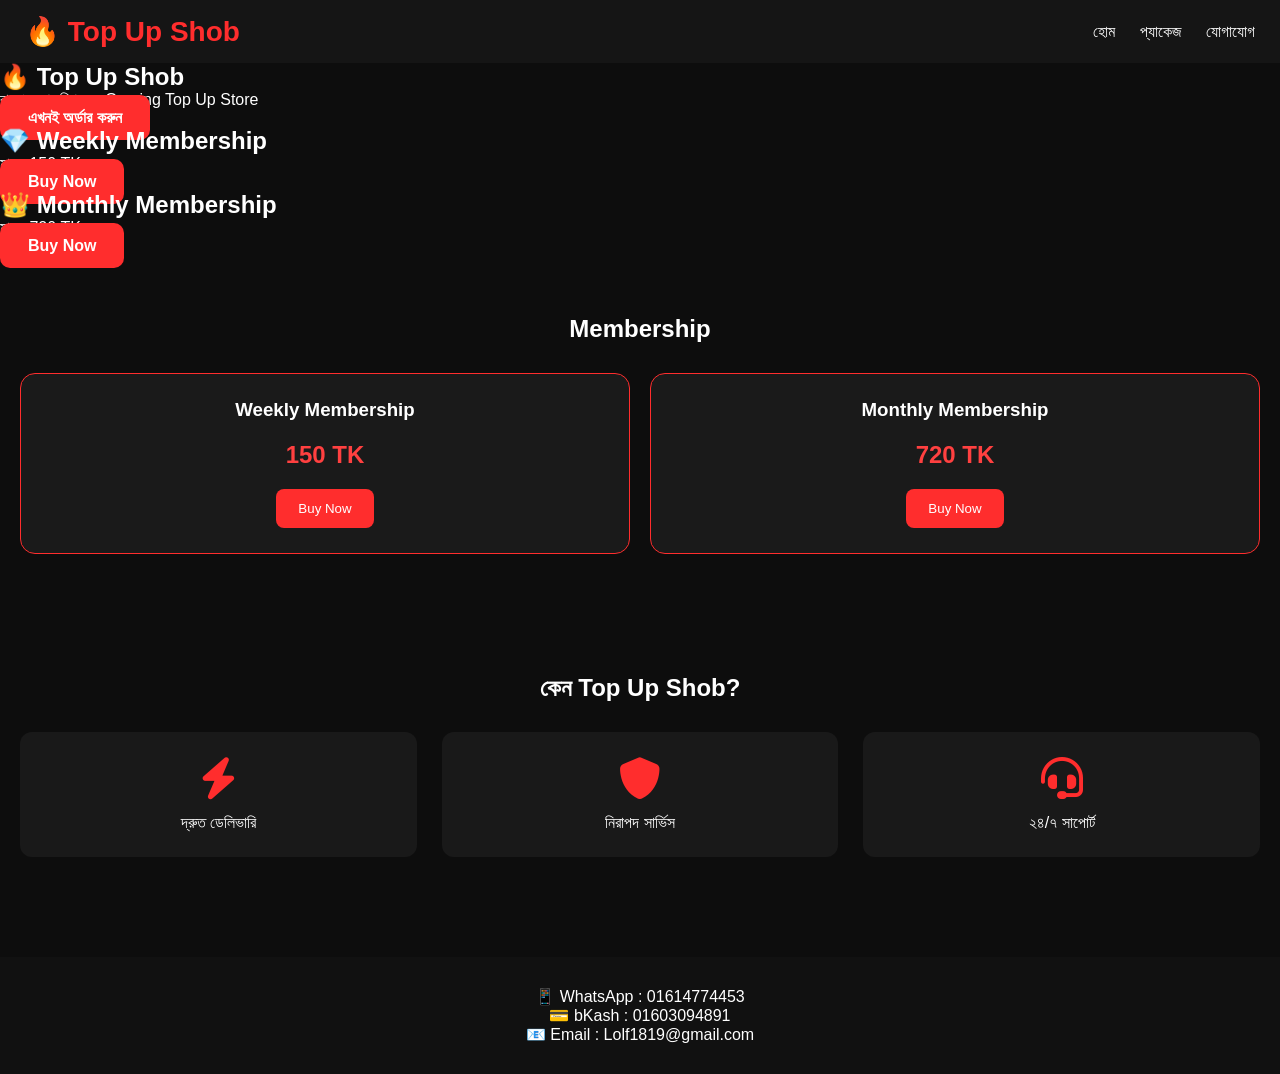
==== index.html @ 1bcee822 "Update index.html" ====
<!DOCTYPE html>
<html lang="bn">
<head>
<meta charset="UTF-8">
<meta name="viewport" content="width=device-width, initial-scale=1.0">
<title>Top Up Shob</title>

<link rel="stylesheet" href="style.css">

<link rel="stylesheet"
href="https://cdnjs.cloudflare.com/ajax/libs/font-awesome/6.5.2/css/all.min.css">

</head>

<body>

<header class="navbar">

<div class="logo">
🔥 Top Up Shob
</div>

<div class="menu">

<a href="#">হোম</a>

<a href="#packages">প্যাকেজ</a>

<a href="#contact">যোগাযোগ</a>

</div>

</header>

<section class="slider">

<div class="slide active">
<h1>🔥 Top Up Shob</h1>
<p>বাংলাদেশের বিশ্বস্ত Gaming Top Up Store</p>
<a href="checkout.html" class="btn">এখনই অর্ডার করুন</a>
</div>

<div class="slide">
<h1>💎 Weekly Membership</h1>
<p>মাত্র 150 TK</p>
<a href="checkout.html" class="btn">Buy Now</a>
</div>

<div class="slide">
<h1>👑 Monthly Membership</h1>
<p>মাত্র 720 TK</p>
<a href="checkout.html" class="btn">Buy Now</a>
</div>

</section>

<section id="packages">

<h2>Membership</h2>

<div class="cards">

<div class="card">

<h3>Weekly Membership</h3>

<h1>150 TK</h1>

<a href="checkout.html">

<button>Buy Now</button>

</a>

</div>

<div class="card">

<h3>Monthly Membership</h3>

<h1>720 TK</h1>

<a href="checkout.html">

<button>Buy Now</button>

</a>

</div>

</div>

</section>

<section class="why">

<h2>কেন Top Up Shob?</h2>

<div class="features">

<div>

<i class="fa-solid fa-bolt"></i>

<p>দ্রুত ডেলিভারি</p>

</div>

<div>

<i class="fa-solid fa-shield"></i>

<p>নিরাপদ সার্ভিস</p>

</div>

<div>

<i class="fa-solid fa-headset"></i>

<p>২৪/৭ সাপোর্ট</p>

</div>

</div>

</section>

<footer id="contact">

<p>📱 WhatsApp : 01614774453</p>

<p>💳 bKash : 01603094891</p>

<p>📧 Email : Lolf1819@gmail.com</p>

</footer>

<script src="script.js"></script>

</body>
  </html>
---- style.css ----
*{
margin:0;
padding:0;
box-sizing:border-box;
font-family:Arial,sans-serif;
scroll-behavior:smooth;
}

body{
background:#0d0d0d;
color:white;
}

.navbar{
display:flex;
justify-content:space-between;
align-items:center;
padding:15px 25px;
background:#151515;
position:sticky;
top:0;
z-index:999;
}

.logo{
font-size:28px;
font-weight:bold;
color:#ff2d2d;
}

.menu a{
color:white;
text-decoration:none;
margin-left:20px;
font-size:16px;
transition:.3s;
}

.menu a:hover{
color:#ff2d2d;
}

.hero{
height:450px;
display:flex;
justify-content:center;
align-items:center;
text-align:center;
padding:20px;
background:linear-gradient(rgba(0,0,0,.6),rgba(0,0,0,.6)),url("https://images.unsplash.com/photo-1511512578047-dfb367046420?w=1600") center/cover;
}

.hero h1{
font-size:40px;
margin-bottom:15px;
}

.hero p{
font-size:18px;
margin-bottom:25px;
}

.btn{
background:#ff2d2d;
padding:14px 28px;
border-radius:10px;
color:white;
text-decoration:none;
font-weight:bold;
}

.btn:hover{
background:#d60000;
}

#packages{
padding:60px 20px;
text-align:center;
}

.cards{
display:grid;
grid-template-columns:repeat(auto-fit,minmax(260px,1fr));
gap:20px;
margin-top:30px;
}

.card{
background:#1a1a1a;
border:1px solid #ff2d2d;
border-radius:15px;
padding:25px;
transition:.3s;
}

.card:hover{
transform:translateY(-8px);
box-shadow:0 0 20px rgba(255,0,0,.4);
}

.card h1{
margin:20px 0;
color:#ff4040;
}

.card button{
background:#ff2d2d;
border:none;
padding:12px 22px;
border-radius:8px;
color:white;
cursor:pointer;
}

.why{
padding:60px 20px;
text-align:center;
}

.features{
display:grid;
grid-template-columns:repeat(auto-fit,minmax(180px,1fr));
gap:25px;
margin-top:30px;
}

.features div{
background:#191919;
padding:25px;
border-radius:12px;
}

.features i{
font-size:42px;
color:#ff2d2d;
margin-bottom:15px;
}

footer{
background:#111;
padding:30px;
text-align:center;
margin-top:40px;
}

@media(max-width:768px){

.navbar{
flex-direction:column;
}

.menu{
margin-top:15px;
}

.hero h1{
font-size:30px;
}

    }
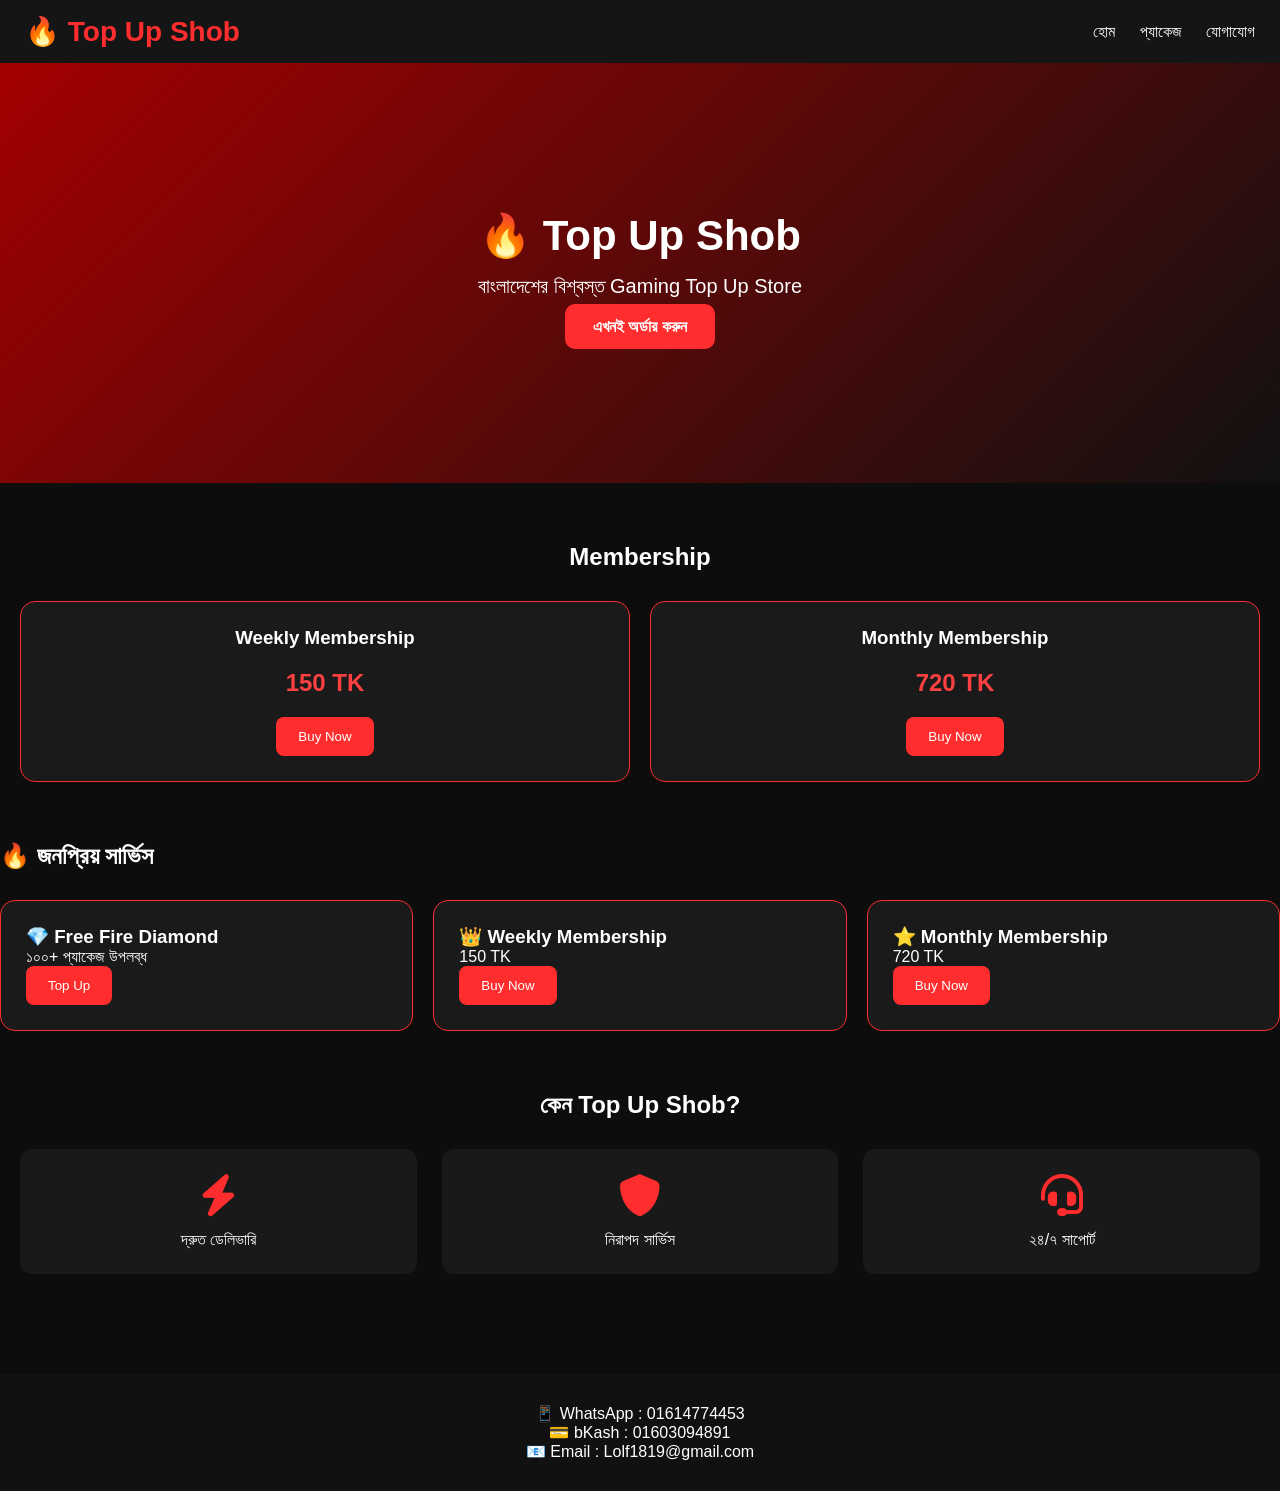
==== commit 51185310: "Update index.html" ====
--- a/index.html
+++ b/index.html
@@ -91,7 +91,33 @@
 </div>
 
 </section>
+<section id="games">
 
+<h2>🔥 জনপ্রিয় সার্ভিস</h2>
+
+<div class="cards">
+
+<div class="card">
+<h3>💎 Free Fire Diamond</h3>
+<p>১০০+ প্যাকেজ উপলব্ধ</p>
+<a href="checkout.html"><button>Top Up</button></a>
+</div>
+
+<div class="card">
+<h3>👑 Weekly Membership</h3>
+<p>150 TK</p>
+<a href="checkout.html"><button>Buy Now</button></a>
+</div>
+
+<div class="card">
+<h3>⭐ Monthly Membership</h3>
+<p>720 TK</p>
+<a href="checkout.html"><button>Buy Now</button></a>
+</div>
+
+</div>
+
+</section>
 <section class="why">
 
 <h2>কেন Top Up Shob?</h2>
--- a/style.css
+++ b/style.css
@@ -158,3 +158,33 @@
 }
 
     }
+.slider{
+height:420px;
+display:flex;
+justify-content:center;
+align-items:center;
+position:relative;
+overflow:hidden;
+background:linear-gradient(135deg,#a30000,#111);
+}
+
+.slide{
+position:absolute;
+text-align:center;
+opacity:0;
+transition:1s;
+}
+
+.slide.active{
+opacity:1;
+}
+
+.slide h1{
+font-size:42px;
+margin-bottom:15px;
+}
+
+.slide p{
+font-size:20px;
+margin-bottom:20px;
+    }
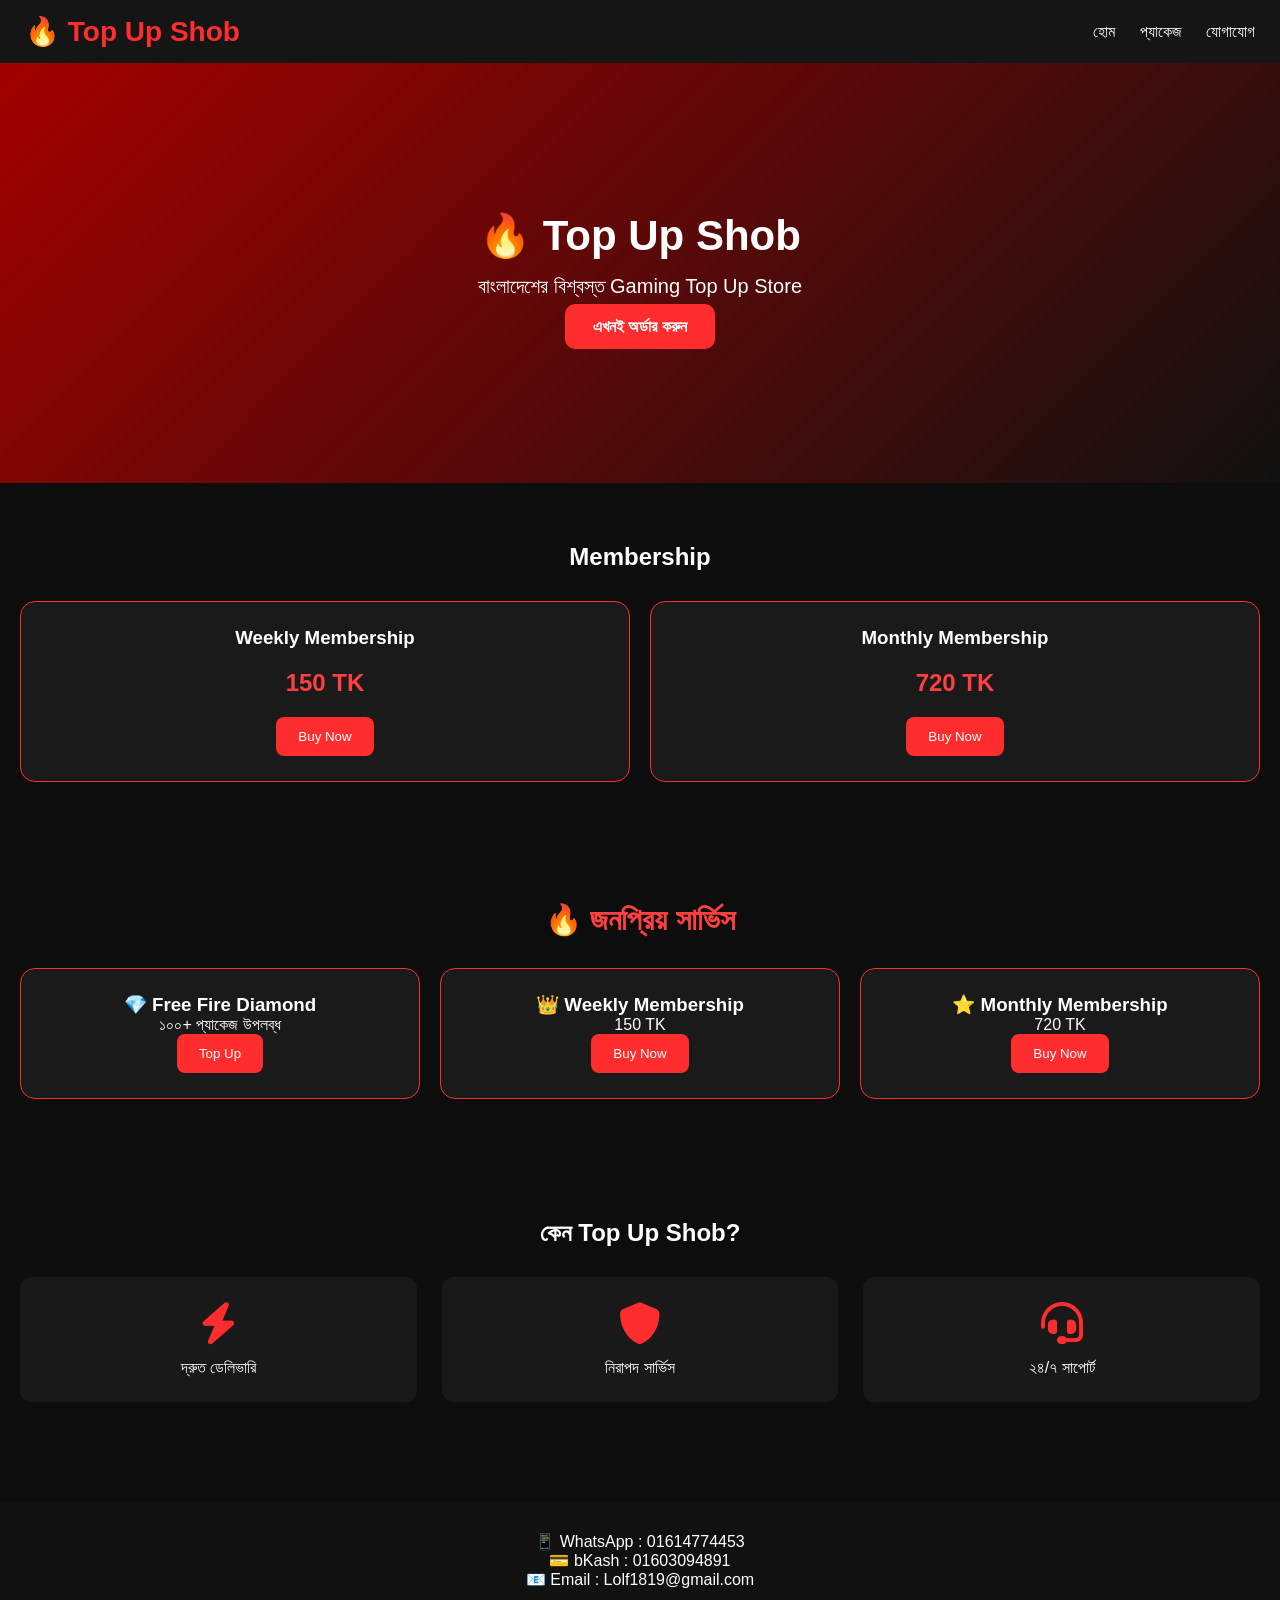
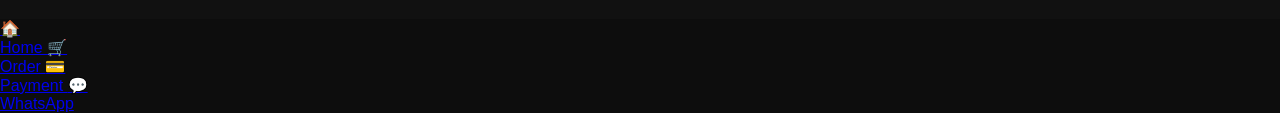
==== commit 492a4b51: "Update index.html" ====
--- a/index.html
+++ b/index.html
@@ -161,7 +161,29 @@
 <p>📧 Email : Lolf1819@gmail.com</p>
 
 </footer>
+<nav class="bottom-nav">
 
+<a href="index.html">
+🏠
+<br>Home
+</a>
+
+<a href="checkout.html">
+🛒
+<br>Order
+</a>
+
+<a href="payment.html">
+💳
+<br>Payment
+</a>
+
+<a href="https://wa.me/8801614774453">
+💬
+<br>WhatsApp
+</a>
+
+</nav>
 <script src="script.js"></script>
 
 </body>
--- a/style.css
+++ b/style.css
@@ -188,3 +188,13 @@
 font-size:20px;
 margin-bottom:20px;
     }
+#games{
+padding:60px 20px;
+text-align:center;
+}
+
+#games h2{
+margin-bottom:30px;
+font-size:30px;
+color:#ff4040;
+}
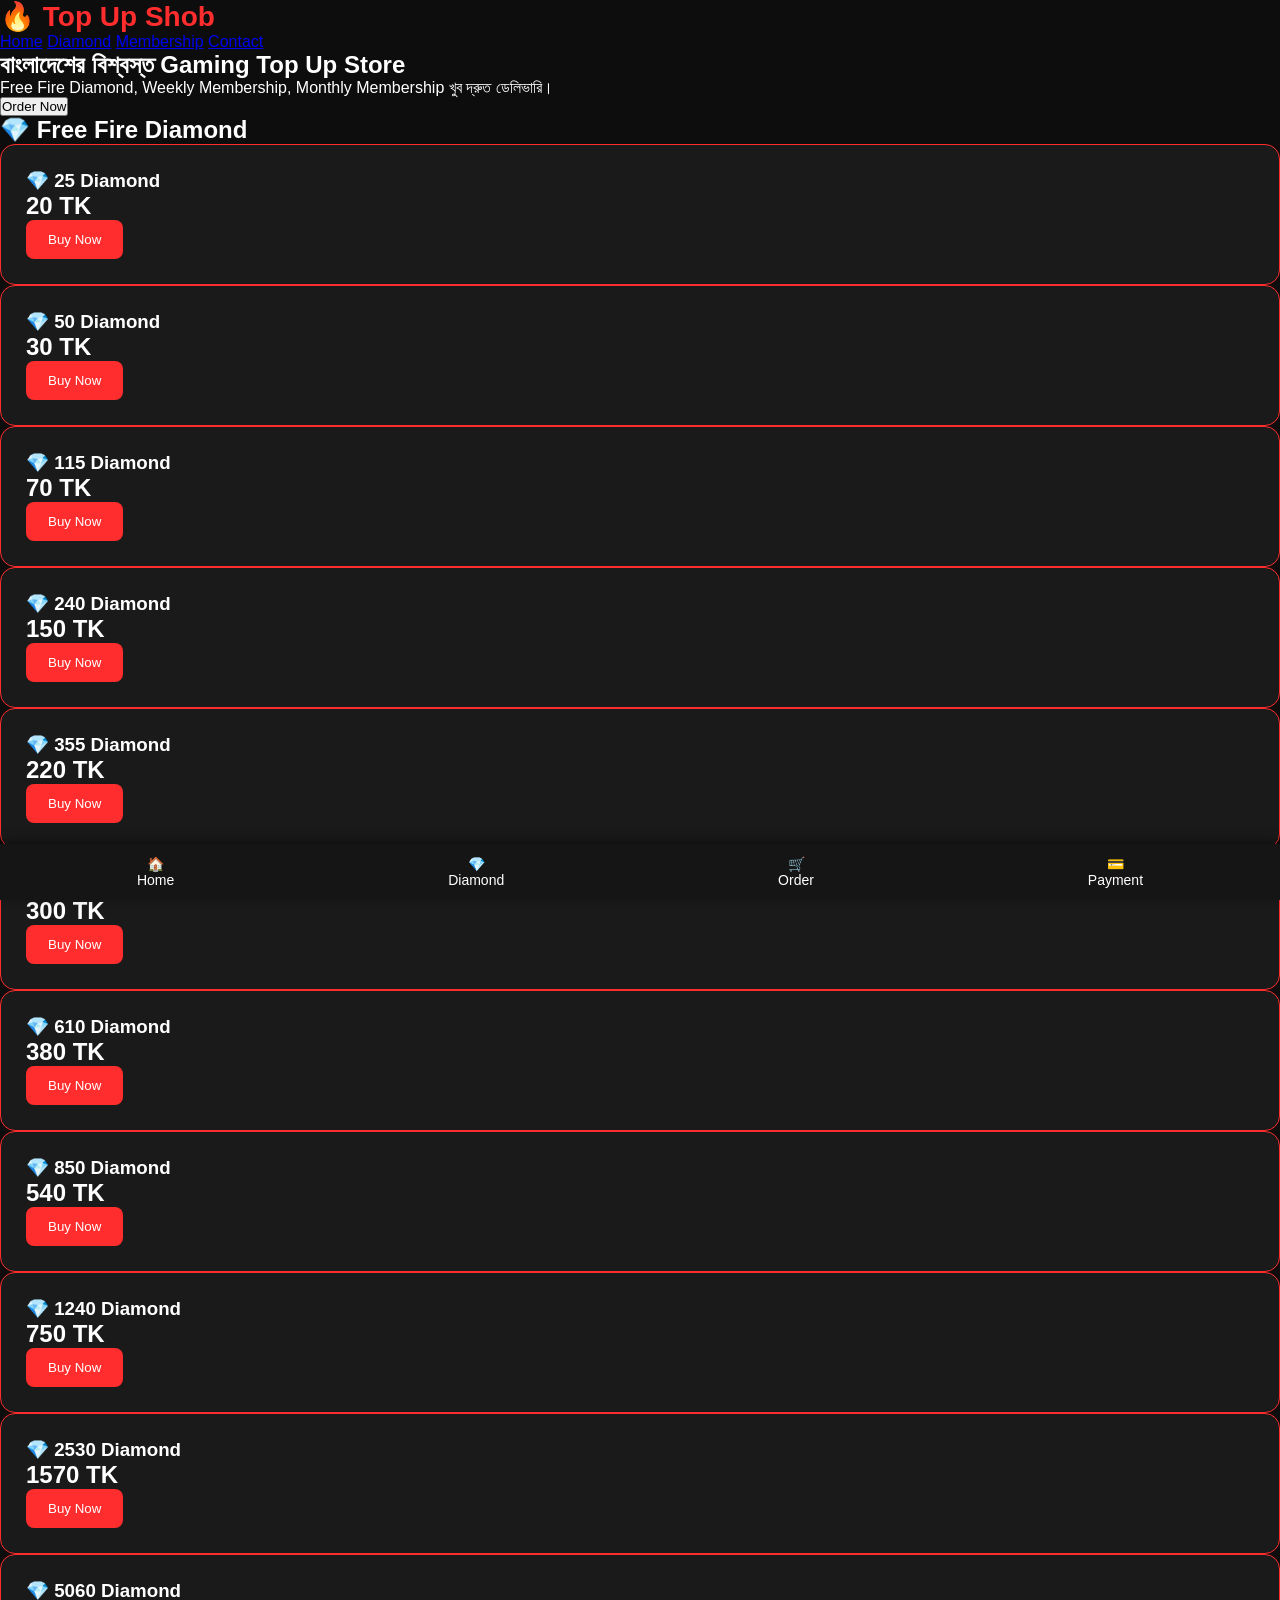
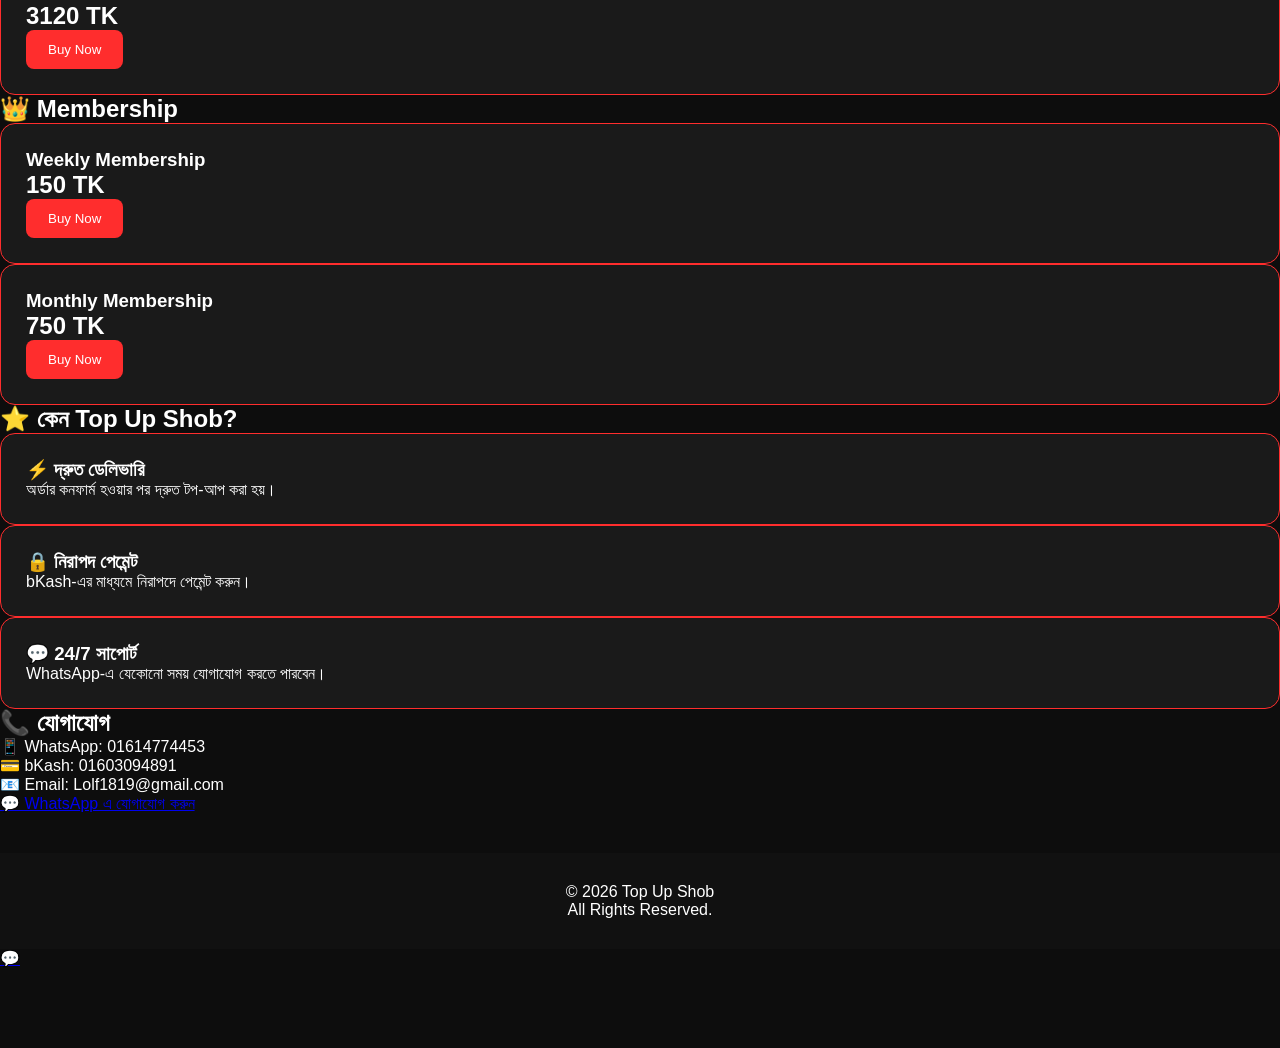
==== commit 9fa79f50: "Update index.html" ====
--- a/index.html
+++ b/index.html
@@ -3,6 +3,7 @@
 <head>
 <meta charset="UTF-8">
 <meta name="viewport" content="width=device-width, initial-scale=1.0">
+
 <title>Top Up Shob</title>
 
 <link rel="stylesheet" href="style.css">
@@ -14,153 +15,213 @@
 
 <body>
 
-<header class="navbar">
+<header>
 
 <div class="logo">
+
 🔥 Top Up Shob
-</div>
-
-<div class="menu">
-
-<a href="#">হোম</a>
-
-<a href="#packages">প্যাকেজ</a>
-
-<a href="#contact">যোগাযোগ</a>
-
-</div>
+
+</div>
+
+<nav>
+
+<a href="#">Home</a>
+
+<a href="#diamond">Diamond</a>
+
+<a href="#membership">Membership</a>
+
+<a href="#contact">Contact</a>
+
+</nav>
 
 </header>
 
-<section class="slider">
-
-<div class="slide active">
-<h1>🔥 Top Up Shob</h1>
-<p>বাংলাদেশের বিশ্বস্ত Gaming Top Up Store</p>
-<a href="checkout.html" class="btn">এখনই অর্ডার করুন</a>
-</div>
-
-<div class="slide">
-<h1>💎 Weekly Membership</h1>
-<p>মাত্র 150 TK</p>
-<a href="checkout.html" class="btn">Buy Now</a>
-</div>
-
-<div class="slide">
-<h1>👑 Monthly Membership</h1>
-<p>মাত্র 720 TK</p>
-<a href="checkout.html" class="btn">Buy Now</a>
-</div>
-
-</section>
-
-<section id="packages">
-
-<h2>Membership</h2>
-
-<div class="cards">
-
-<div class="card">
-
+<section class="banner">
+
+<div class="banner-text">
+
+<h1>বাংলাদেশের বিশ্বস্ত Gaming Top Up Store</h1>
+
+<p>
+
+Free Fire Diamond, Weekly Membership,
+
+Monthly Membership খুব দ্রুত ডেলিভারি।
+
+</p>
+
+<a href="checkout.html">
+
+<button>
+
+Order Now
+
+</button>
+
+</a>
+
+</div>
+
+</section>
+
+<section id="diamond">
+
+<h2>
+
+💎 Free Fire Diamond
+
+</h2>
+
+<div class="products">
+  <div class="card">
+<h3>💎 25 Diamond</h3>
+<h2>20 TK</h2>
+<a href="checkout.html"><button>Buy Now</button></a>
+</div>
+
+<div class="card">
+<h3>💎 50 Diamond</h3>
+<h2>30 TK</h2>
+<a href="checkout.html"><button>Buy Now</button></a>
+</div>
+
+<div class="card">
+<h3>💎 115 Diamond</h3>
+<h2>70 TK</h2>
+<a href="checkout.html"><button>Buy Now</button></a>
+</div>
+
+<div class="card">
+<h3>💎 240 Diamond</h3>
+<h2>150 TK</h2>
+<a href="checkout.html"><button>Buy Now</button></a>
+</div>
+
+<div class="card">
+<h3>💎 355 Diamond</h3>
+<h2>220 TK</h2>
+<a href="checkout.html"><button>Buy Now</button></a>
+</div>
+
+<div class="card">
+<h3>💎 480 Diamond</h3>
+<h2>300 TK</h2>
+<a href="checkout.html"><button>Buy Now</button></a>
+</div>
+
+<div class="card">
+<h3>💎 610 Diamond</h3>
+<h2>380 TK</h2>
+<a href="checkout.html"><button>Buy Now</button></a>
+</div>
+
+<div class="card">
+<h3>💎 850 Diamond</h3>
+<h2>540 TK</h2>
+<a href="checkout.html"><button>Buy Now</button></a>
+</div>
+
+<div class="card">
+<h3>💎 1240 Diamond</h3>
+<h2>750 TK</h2>
+<a href="checkout.html"><button>Buy Now</button></a>
+</div>
+
+<div class="card">
+<h3>💎 2530 Diamond</h3>
+<h2>1570 TK</h2>
+<a href="checkout.html"><button>Buy Now</button></a>
+</div>
+
+<div class="card">
+<h3>💎 5060 Diamond</h3>
+<h2>3120 TK</h2>
+<a href="checkout.html"><button>Buy Now</button></a>
+</div>
+
+</div>
+
+</section>
+
+<section id="membership">
+
+<h2>👑 Membership</h2>
+
+<div class="products">
+
+<div class="card">
 <h3>Weekly Membership</h3>
-
-<h1>150 TK</h1>
-
-<a href="checkout.html">
-
-<button>Buy Now</button>
-
-</a>
-
-</div>
-
-<div class="card">
-
+<h2>150 TK</h2>
+<a href="checkout.html"><button>Buy Now</button></a>
+</div>
+
+<div class="card">
 <h3>Monthly Membership</h3>
-
-<h1>720 TK</h1>
-
-<a href="checkout.html">
-
-<button>Buy Now</button>
-
-</a>
-
-</div>
-
-</div>
-
-</section>
-<section id="games">
-
-<h2>🔥 জনপ্রিয় সার্ভিস</h2>
-
-<div class="cards">
-
-<div class="card">
-<h3>💎 Free Fire Diamond</h3>
-<p>১০০+ প্যাকেজ উপলব্ধ</p>
-<a href="checkout.html"><button>Top Up</button></a>
-</div>
-
-<div class="card">
-<h3>👑 Weekly Membership</h3>
-<p>150 TK</p>
-<a href="checkout.html"><button>Buy Now</button></a>
-</div>
-
-<div class="card">
-<h3>⭐ Monthly Membership</h3>
-<p>720 TK</p>
-<a href="checkout.html"><button>Buy Now</button></a>
-</div>
-
-</div>
-
-</section>
-<section class="why">
-
-<h2>কেন Top Up Shob?</h2>
-
-<div class="features">
-
-<div>
-
-<i class="fa-solid fa-bolt"></i>
-
-<p>দ্রুত ডেলিভারি</p>
-
-</div>
-
-<div>
-
-<i class="fa-solid fa-shield"></i>
-
-<p>নিরাপদ সার্ভিস</p>
-
-</div>
-
-<div>
-
-<i class="fa-solid fa-headset"></i>
-
-<p>২৪/৭ সাপোর্ট</p>
-
-</div>
-
-</div>
-
-</section>
-
-<footer id="contact">
-
-<p>📱 WhatsApp : 01614774453</p>
-
-<p>💳 bKash : 01603094891</p>
-
-<p>📧 Email : Lolf1819@gmail.com</p>
+<h2>750 TK</h2>
+<a href="checkout.html"><button>Buy Now</button></a>
+</div>
+
+</div>
+
+  </section>
+  <section id="why">
+
+<h2>⭐ কেন Top Up Shob?</h2>
+
+<div class="products">
+
+<div class="card">
+<h3>⚡ দ্রুত ডেলিভারি</h3>
+<p>অর্ডার কনফার্ম হওয়ার পর দ্রুত টপ-আপ করা হয়।</p>
+</div>
+
+<div class="card">
+<h3>🔒 নিরাপদ পেমেন্ট</h3>
+<p>bKash-এর মাধ্যমে নিরাপদে পেমেন্ট করুন।</p>
+</div>
+
+<div class="card">
+<h3>💬 24/7 সাপোর্ট</h3>
+<p>WhatsApp-এ যেকোনো সময় যোগাযোগ করতে পারবেন।</p>
+</div>
+
+</div>
+
+</section>
+
+<section id="contact">
+
+<h2>📞 যোগাযোগ</h2>
+
+<div class="contact-box">
+
+<p>📱 WhatsApp: 01614774453</p>
+
+<p>💳 bKash: 01603094891</p>
+
+<p>📧 Email: Lolf1819@gmail.com</p>
+
+<a class="whatsapp-btn"
+href="https://wa.me/8801614774453"
+target="_blank">
+
+💬 WhatsApp এ যোগাযোগ করুন
+
+</a>
+
+</div>
+
+</section>
+
+<footer>
+
+<p>© 2026 Top Up Shob</p>
+
+<p>All Rights Reserved.</p>
 
 </footer>
+
 <nav class="bottom-nav">
 
 <a href="index.html">
@@ -168,6 +229,11 @@
 <br>Home
 </a>
 
+<a href="#diamond">
+💎
+<br>Diamond
+</a>
+
 <a href="checkout.html">
 🛒
 <br>Order
@@ -178,12 +244,16 @@
 <br>Payment
 </a>
 
-<a href="https://wa.me/8801614774453">
+  </nav>
+  <!-- Floating WhatsApp Button -->
+<a href="https://wa.me/8801614774453"
+class="floating-whatsapp"
+target="_blank">
+
 💬
-<br>WhatsApp
-</a>
-
-</nav>
+
+</a>
+
 <script src="script.js"></script>
 
 </body>
--- a/style.css
+++ b/style.css
@@ -198,3 +198,30 @@
 font-size:30px;
 color:#ff4040;
 }
+.bottom-nav{
+position:fixed;
+bottom:0;
+left:0;
+width:100%;
+background:#151515;
+display:flex;
+justify-content:space-around;
+padding:12px 0;
+box-shadow:0 -3px 10px rgba(0,0,0,.4);
+z-index:9999;
+}
+
+.bottom-nav a{
+color:white;
+text-decoration:none;
+text-align:center;
+font-size:14px;
+}
+
+.bottom-nav a:hover{
+color:#ff2d2d;
+}
+
+body{
+padding-bottom:80px;
+    }
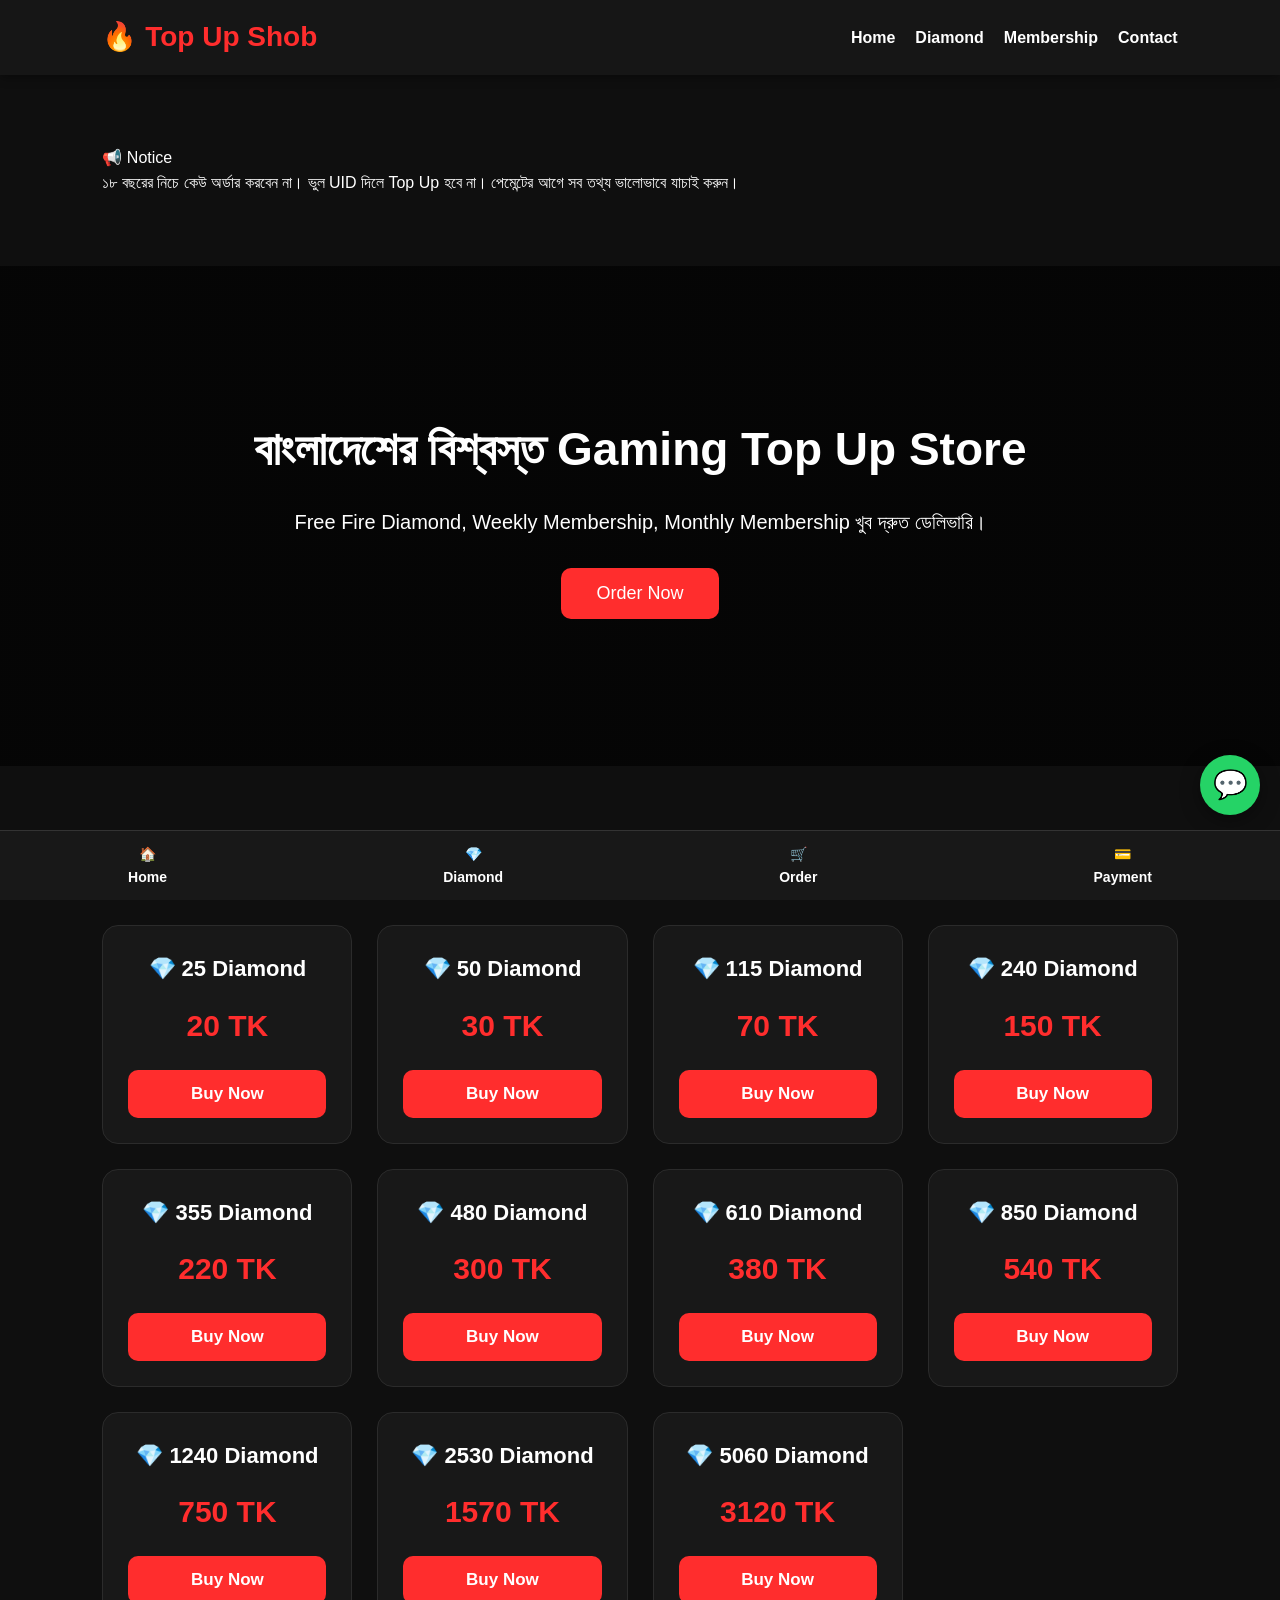
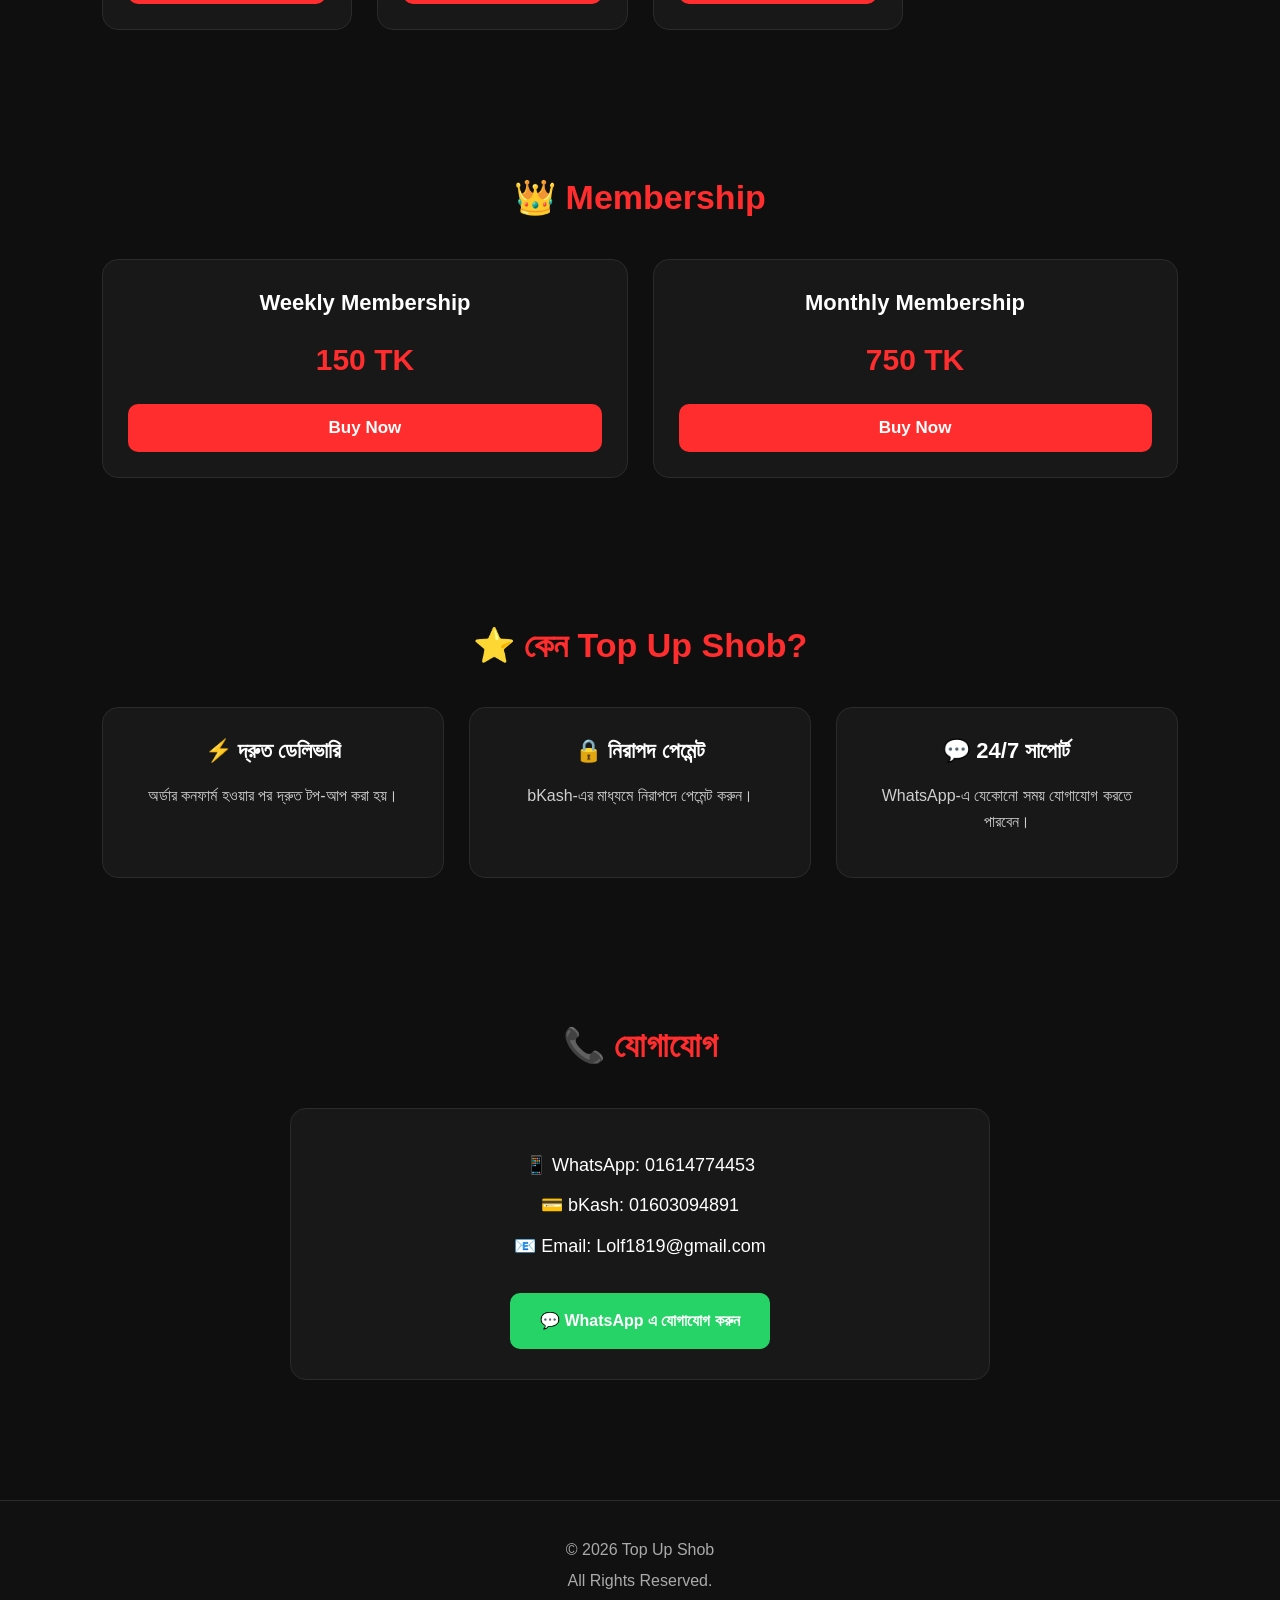
==== commit e7e2fd6e: "Update index.html" ====
--- a/index.html
+++ b/index.html
@@ -36,7 +36,21 @@
 </nav>
 
 </header>
-
+<section class="notice">
+
+<div class="notice-title">
+📢 Notice
+</div>
+
+<div class="notice-text">
+
+১৮ বছরের নিচে কেউ অর্ডার করবেন না।
+ভুল UID দিলে Top Up হবে না।
+পেমেন্টের আগে সব তথ্য ভালোভাবে যাচাই করুন।
+
+</div>
+
+</section>
 <section class="banner">
 
 <div class="banner-text">
--- a/style.css
+++ b/style.css
@@ -1,227 +1,386 @@
+/* ===========================
+   Top Up Shob V3 - Part 1
+=========================== */
+
 *{
-margin:0;
-padding:0;
-box-sizing:border-box;
-font-family:Arial,sans-serif;
-scroll-behavior:smooth;
+    margin:0;
+    padding:0;
+    box-sizing:border-box;
+    font-family:Arial,sans-serif;
+}
+
+html{
+    scroll-behavior:smooth;
 }
 
 body{
-background:#0d0d0d;
-color:white;
-}
-
-.navbar{
-display:flex;
-justify-content:space-between;
-align-items:center;
-padding:15px 25px;
-background:#151515;
-position:sticky;
-top:0;
-z-index:999;
+    background:#0f0f0f;
+    color:#fff;
+    line-height:1.6;
+}
+
+/* Header */
+
+header{
+    width:100%;
+    background:#161616;
+    display:flex;
+    justify-content:space-between;
+    align-items:center;
+    padding:15px 8%;
+    position:sticky;
+    top:0;
+    z-index:1000;
+    box-shadow:0 2px 10px rgba(0,0,0,.4);
 }
 
 .logo{
-font-size:28px;
-font-weight:bold;
-color:#ff2d2d;
-}
-
-.menu a{
-color:white;
-text-decoration:none;
-margin-left:20px;
-font-size:16px;
-transition:.3s;
-}
-
-.menu a:hover{
-color:#ff2d2d;
-}
-
-.hero{
-height:450px;
-display:flex;
-justify-content:center;
-align-items:center;
-text-align:center;
-padding:20px;
-background:linear-gradient(rgba(0,0,0,.6),rgba(0,0,0,.6)),url("https://images.unsplash.com/photo-1511512578047-dfb367046420?w=1600") center/cover;
-}
-
-.hero h1{
-font-size:40px;
-margin-bottom:15px;
-}
-
-.hero p{
-font-size:18px;
-margin-bottom:25px;
-}
-
-.btn{
-background:#ff2d2d;
-padding:14px 28px;
-border-radius:10px;
-color:white;
-text-decoration:none;
-font-weight:bold;
-}
-
-.btn:hover{
-background:#d60000;
-}
-
-#packages{
-padding:60px 20px;
-text-align:center;
-}
-
-.cards{
-display:grid;
-grid-template-columns:repeat(auto-fit,minmax(260px,1fr));
-gap:20px;
-margin-top:30px;
-}
+    font-size:28px;
+    font-weight:bold;
+    color:#ff2d2d;
+}
+
+nav{
+    display:flex;
+    gap:20px;
+}
+
+nav a{
+    color:#fff;
+    text-decoration:none;
+    font-weight:bold;
+    transition:.3s;
+}
+
+nav a:hover{
+    color:#ff2d2d;
+}
+
+/* Banner */
+
+.banner{
+    height:500px;
+    background:linear-gradient(rgba(0,0,0,.65),rgba(0,0,0,.65)),
+    url("https://images.unsplash.com/photo-1511512578047-dfb367046420?w=1600") center/cover;
+    display:flex;
+    justify-content:center;
+    align-items:center;
+    text-align:center;
+    padding:20px;
+}
+
+.banner-text h1{
+    font-size:46px;
+    margin-bottom:20px;
+}
+
+.banner-text p{
+    font-size:20px;
+    margin-bottom:30px;
+}
+
+.banner button{
+    background:#ff2d2d;
+    color:#fff;
+    border:none;
+    padding:15px 35px;
+    border-radius:10px;
+    font-size:18px;
+    cursor:pointer;
+    transition:.3s;
+}
+
+.banner button:hover{
+    background:#d60000;
+}
+/* ===========================
+   Top Up Shob V3 - Part 2
+=========================== */
+
+/* Section */
+
+section{
+    padding:70px 8%;
+}
+
+section h2{
+    text-align:center;
+    font-size:34px;
+    margin-bottom:35px;
+    color:#ff2d2d;
+}
+
+/* Product Grid */
+
+.products{
+    display:grid;
+    grid-template-columns:repeat(auto-fit,minmax(240px,1fr));
+    gap:25px;
+}
+
+/* Card */
 
 .card{
-background:#1a1a1a;
-border:1px solid #ff2d2d;
-border-radius:15px;
-padding:25px;
-transition:.3s;
+    background:#181818;
+    border:1px solid #2b2b2b;
+    border-radius:16px;
+    padding:25px;
+    text-align:center;
+    transition:0.35s;
 }
 
 .card:hover{
-transform:translateY(-8px);
-box-shadow:0 0 20px rgba(255,0,0,.4);
-}
-
-.card h1{
-margin:20px 0;
-color:#ff4040;
-}
+    transform:translateY(-8px);
+    border-color:#ff2d2d;
+    box-shadow:0 0 25px rgba(255,45,45,.35);
+}
+
+.card h3{
+    font-size:22px;
+    margin-bottom:15px;
+}
+
+.card h2{
+    color:#ff2d2d;
+    margin-bottom:20px;
+    font-size:30px;
+}
+
+.card p{
+    color:#cfcfcf;
+    margin-bottom:18px;
+}
+
+/* Button */
 
 .card button{
-background:#ff2d2d;
-border:none;
-padding:12px 22px;
-border-radius:8px;
-color:white;
-cursor:pointer;
-}
-
-.why{
-padding:60px 20px;
-text-align:center;
-}
-
-.features{
-display:grid;
-grid-template-columns:repeat(auto-fit,minmax(180px,1fr));
-gap:25px;
-margin-top:30px;
-}
-
-.features div{
-background:#191919;
-padding:25px;
-border-radius:12px;
-}
-
-.features i{
-font-size:42px;
-color:#ff2d2d;
-margin-bottom:15px;
-}
+    width:100%;
+    background:#ff2d2d;
+    color:#fff;
+    border:none;
+    border-radius:10px;
+    padding:14px;
+    font-size:17px;
+    font-weight:bold;
+    cursor:pointer;
+    transition:.3s;
+}
+
+.card button:hover{
+    background:#d60000;
+}
+/* ===========================
+   Top Up Shob V3 - Part 3
+=========================== */
+
+/* Contact */
+
+.contact-box{
+    max-width:700px;
+    margin:auto;
+    background:#181818;
+    padding:30px;
+    border-radius:16px;
+    text-align:center;
+    border:1px solid #2b2b2b;
+}
+
+.contact-box p{
+    font-size:18px;
+    margin:12px 0;
+}
+
+.whatsapp-btn{
+    display:inline-block;
+    margin-top:20px;
+    padding:15px 30px;
+    background:#25D366;
+    color:#fff;
+    text-decoration:none;
+    border-radius:10px;
+    font-weight:bold;
+    transition:.3s;
+}
+
+.whatsapp-btn:hover{
+    background:#1faa55;
+}
+
+/* Footer */
 
 footer{
-background:#111;
-padding:30px;
-text-align:center;
-margin-top:40px;
-}
-
-@media(max-width:768px){
-
-.navbar{
-flex-direction:column;
-}
-
-.menu{
-margin-top:15px;
-}
-
-.hero h1{
-font-size:30px;
-}
-
-    }
-.slider{
-height:420px;
-display:flex;
-justify-content:center;
-align-items:center;
-position:relative;
-overflow:hidden;
-background:linear-gradient(135deg,#a30000,#111);
-}
-
-.slide{
-position:absolute;
-text-align:center;
-opacity:0;
-transition:1s;
-}
-
-.slide.active{
-opacity:1;
-}
-
-.slide h1{
-font-size:42px;
-margin-bottom:15px;
-}
-
-.slide p{
-font-size:20px;
-margin-bottom:20px;
-    }
-#games{
-padding:60px 20px;
-text-align:center;
-}
-
-#games h2{
-margin-bottom:30px;
-font-size:30px;
-color:#ff4040;
-}
+    background:#111;
+    text-align:center;
+    padding:30px 20px;
+    margin-top:50px;
+    border-top:1px solid #2b2b2b;
+}
+
+footer p{
+    color:#aaa;
+    margin:6px 0;
+}
+
+/* Bottom Navigation */
+
 .bottom-nav{
-position:fixed;
-bottom:0;
-left:0;
-width:100%;
-background:#151515;
-display:flex;
-justify-content:space-around;
-padding:12px 0;
-box-shadow:0 -3px 10px rgba(0,0,0,.4);
-z-index:9999;
+    position:fixed;
+    bottom:0;
+    left:0;
+    width:100%;
+    background:#181818;
+    display:flex;
+    justify-content:space-around;
+    align-items:center;
+    padding:12px 0;
+    border-top:1px solid #333;
+    z-index:999;
 }
 
 .bottom-nav a{
-color:white;
-text-decoration:none;
-text-align:center;
-font-size:14px;
+    color:#fff;
+    text-decoration:none;
+    font-size:14px;
+    text-align:center;
+    transition:.3s;
 }
 
 .bottom-nav a:hover{
-color:#ff2d2d;
+    color:#ff2d2d;
+}
+
+/* Floating WhatsApp */
+
+.floating-whatsapp{
+    position:fixed;
+    right:20px;
+    bottom:85px;
+    width:60px;
+    height:60px;
+    background:#25D366;
+    color:#fff;
+    border-radius:50%;
+    display:flex;
+    justify-content:center;
+    align-items:center;
+    text-decoration:none;
+    font-size:28px;
+    box-shadow:0 5px 20px rgba(0,0,0,.4);
+    transition:.3s;
+}
+
+.floating-whatsapp:hover{
+    transform:scale(1.1);
+}
+/* ===========================
+   Top Up Shob V3 - Part 4
+=========================== */
+
+/* Animation */
+
+.card,
+.banner button,
+.whatsapp-btn{
+    transition:all .3s ease;
+}
+
+.card:hover{
+    transform:translateY(-10px);
+}
+
+/* Scrollbar */
+
+::-webkit-scrollbar{
+    width:10px;
+}
+
+::-webkit-scrollbar-track{
+    background:#111;
+}
+
+::-webkit-scrollbar-thumb{
+    background:#ff2d2d;
+    border-radius:10px;
+}
+
+/* Responsive */
+
+@media (max-width:992px){
+
+header{
+    flex-direction:column;
+    gap:15px;
+    padding:20px;
+}
+
+nav{
+    flex-wrap:wrap;
+    justify-content:center;
+}
+
+.banner{
+    height:420px;
+}
+
+.banner-text h1{
+    font-size:34px;
+}
+
+.banner-text p{
+    font-size:18px;
+}
+
+section{
+    padding:50px 20px;
+}
+
+}
+
+@media (max-width:768px){
+
+.products{
+    grid-template-columns:1fr;
+}
+
+.banner-text h1{
+    font-size:28px;
+}
+
+.banner-text p{
+    font-size:16px;
+}
+
+.logo{
+    font-size:24px;
+}
+
+.bottom-nav a{
+    font-size:12px;
+}
+
+}
+
+@media (max-width:480px){
+
+.banner{
+    height:360px;
+}
+
+.banner button{
+    width:100%;
+}
+
+.contact-box{
+    padding:20px;
+}
+
+.floating-whatsapp{
+    width:55px;
+    height:55px;
+    font-size:24px;
 }
 
 body{
-padding-bottom:80px;
-    }
+    padding-bottom:80px;
+}
+}
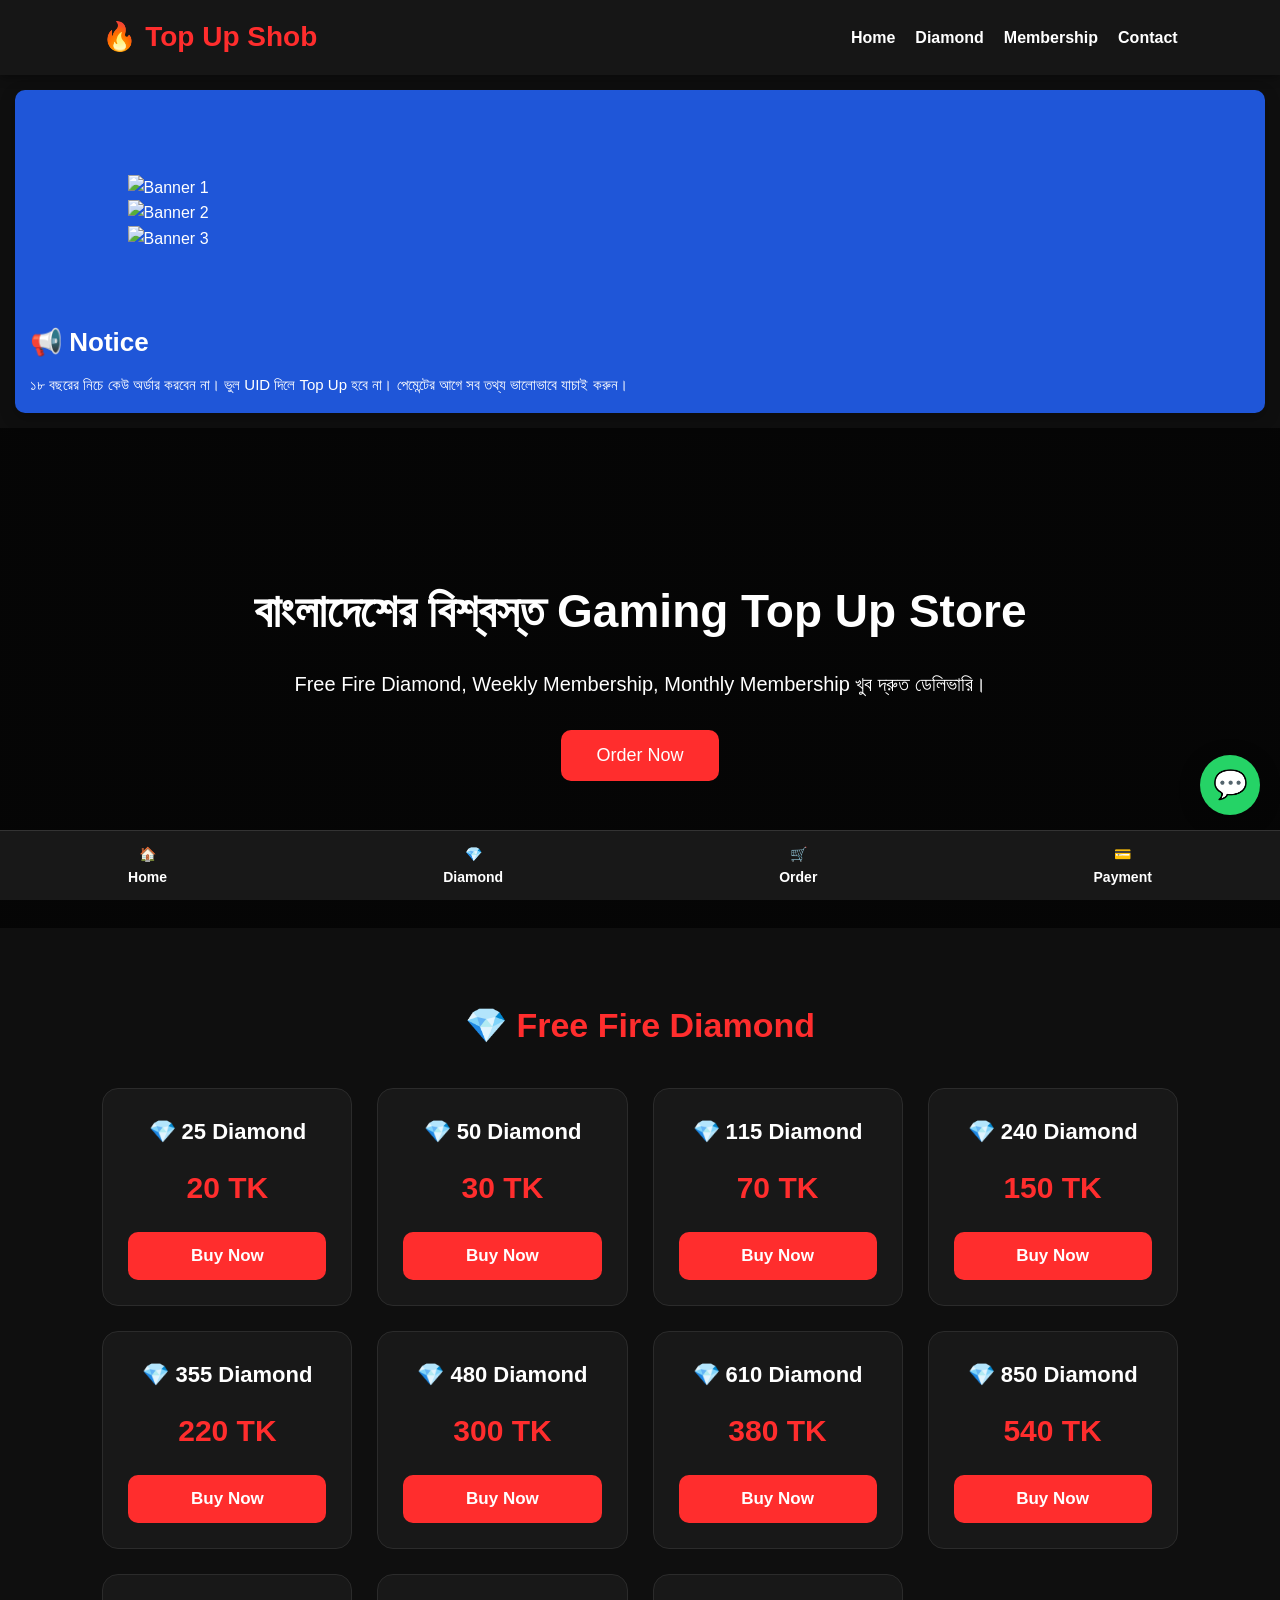
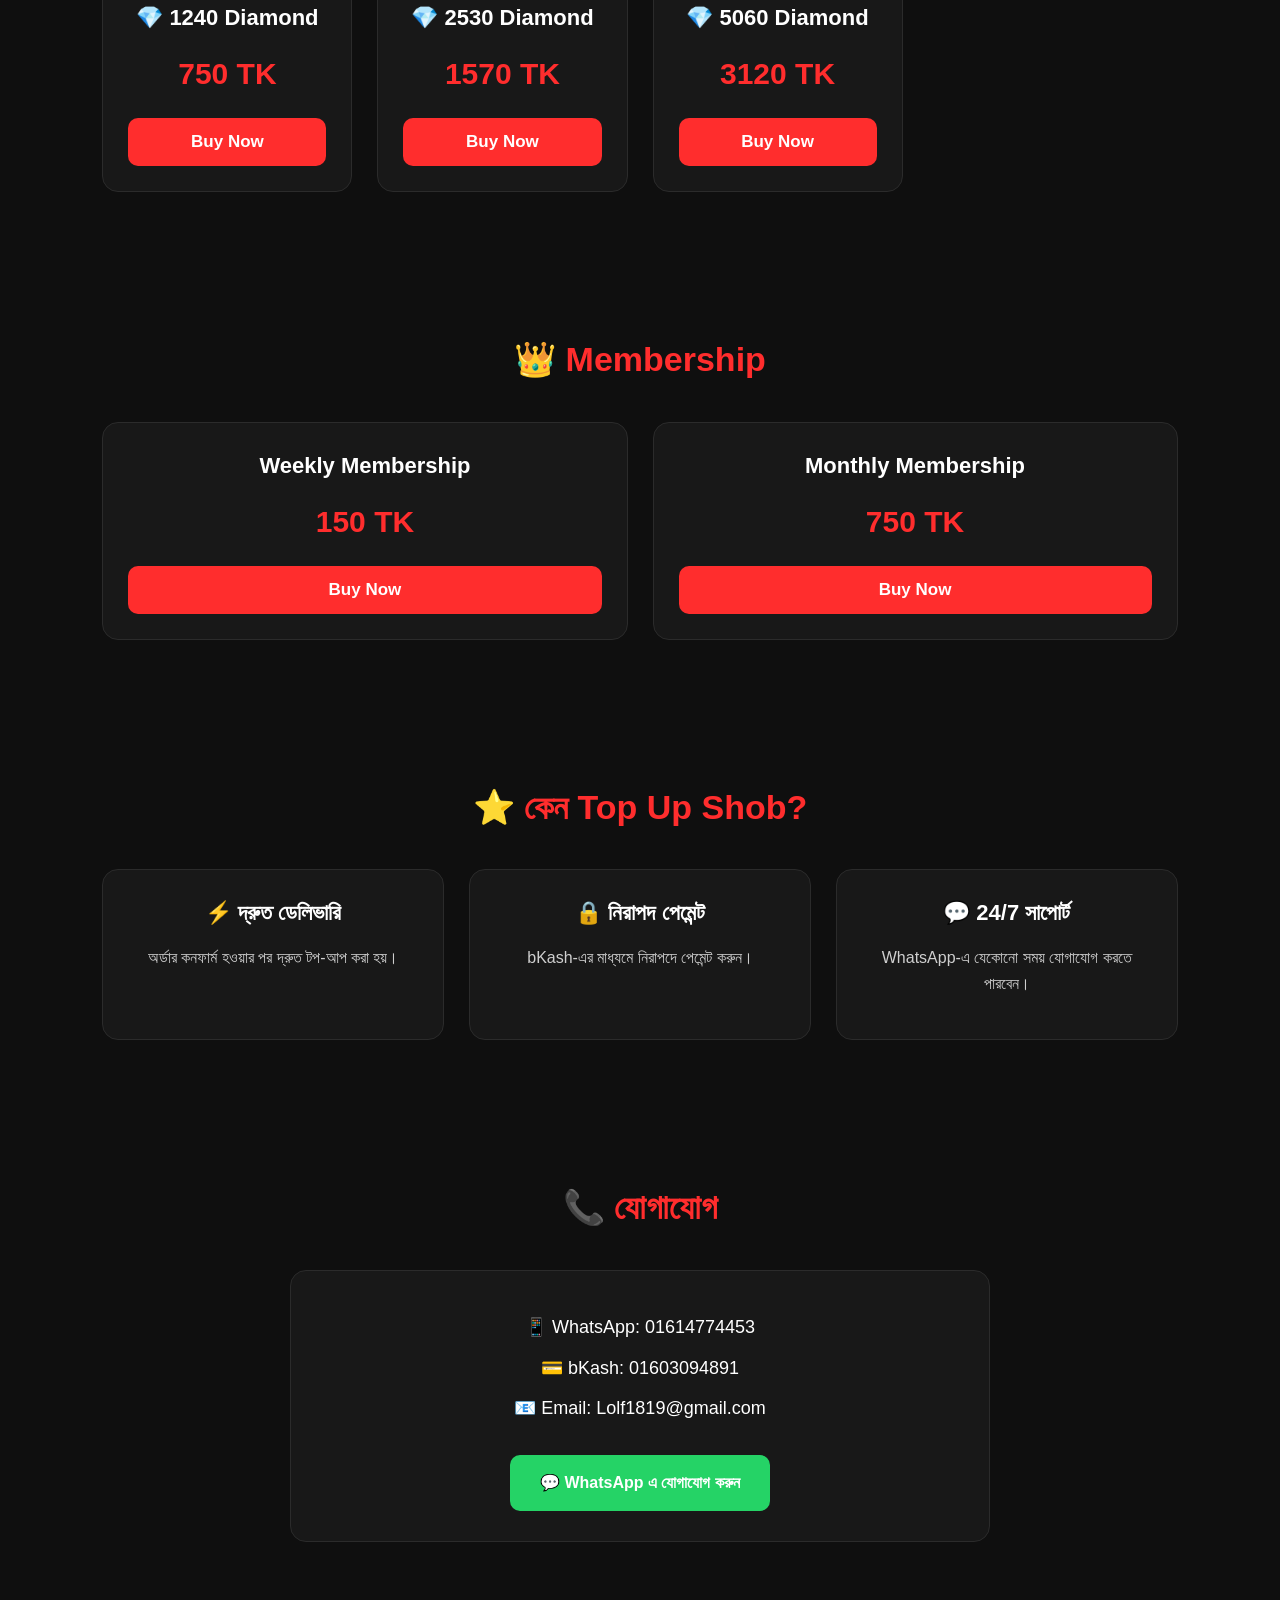
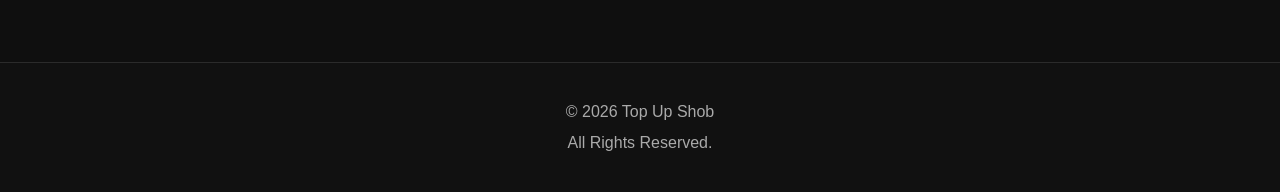
==== commit 5a0e103b: "Update index.html" ====
--- a/index.html
+++ b/index.html
@@ -37,7 +37,21 @@
 
 </header>
 <section class="notice">
-
+<section class="banner-slider">
+
+<div class="slides fade">
+<img src="images/banner1.jpg" alt="Banner 1">
+</div>
+
+<div class="slides fade">
+<img src="images/banner2.jpg" alt="Banner 2">
+</div>
+
+<div class="slides fade">
+<img src="images/banner3.jpg" alt="Banner 3">
+</div>
+
+</section>
 <div class="notice-title">
 📢 Notice
 </div>
--- a/style.css
+++ b/style.css
@@ -384,3 +384,24 @@
     padding-bottom:80px;
 }
 }
+/* Premium Notice */
+
+.notice{
+background:#1f56d8;
+color:#fff;
+margin:15px;
+border-radius:10px;
+padding:15px;
+box-shadow:0 5px 15px rgba(0,0,0,.25);
+}
+
+.notice-title{
+font-size:26px;
+font-weight:bold;
+margin-bottom:8px;
+}
+
+.notice-text{
+font-size:15px;
+line-height:1.8;
+   }
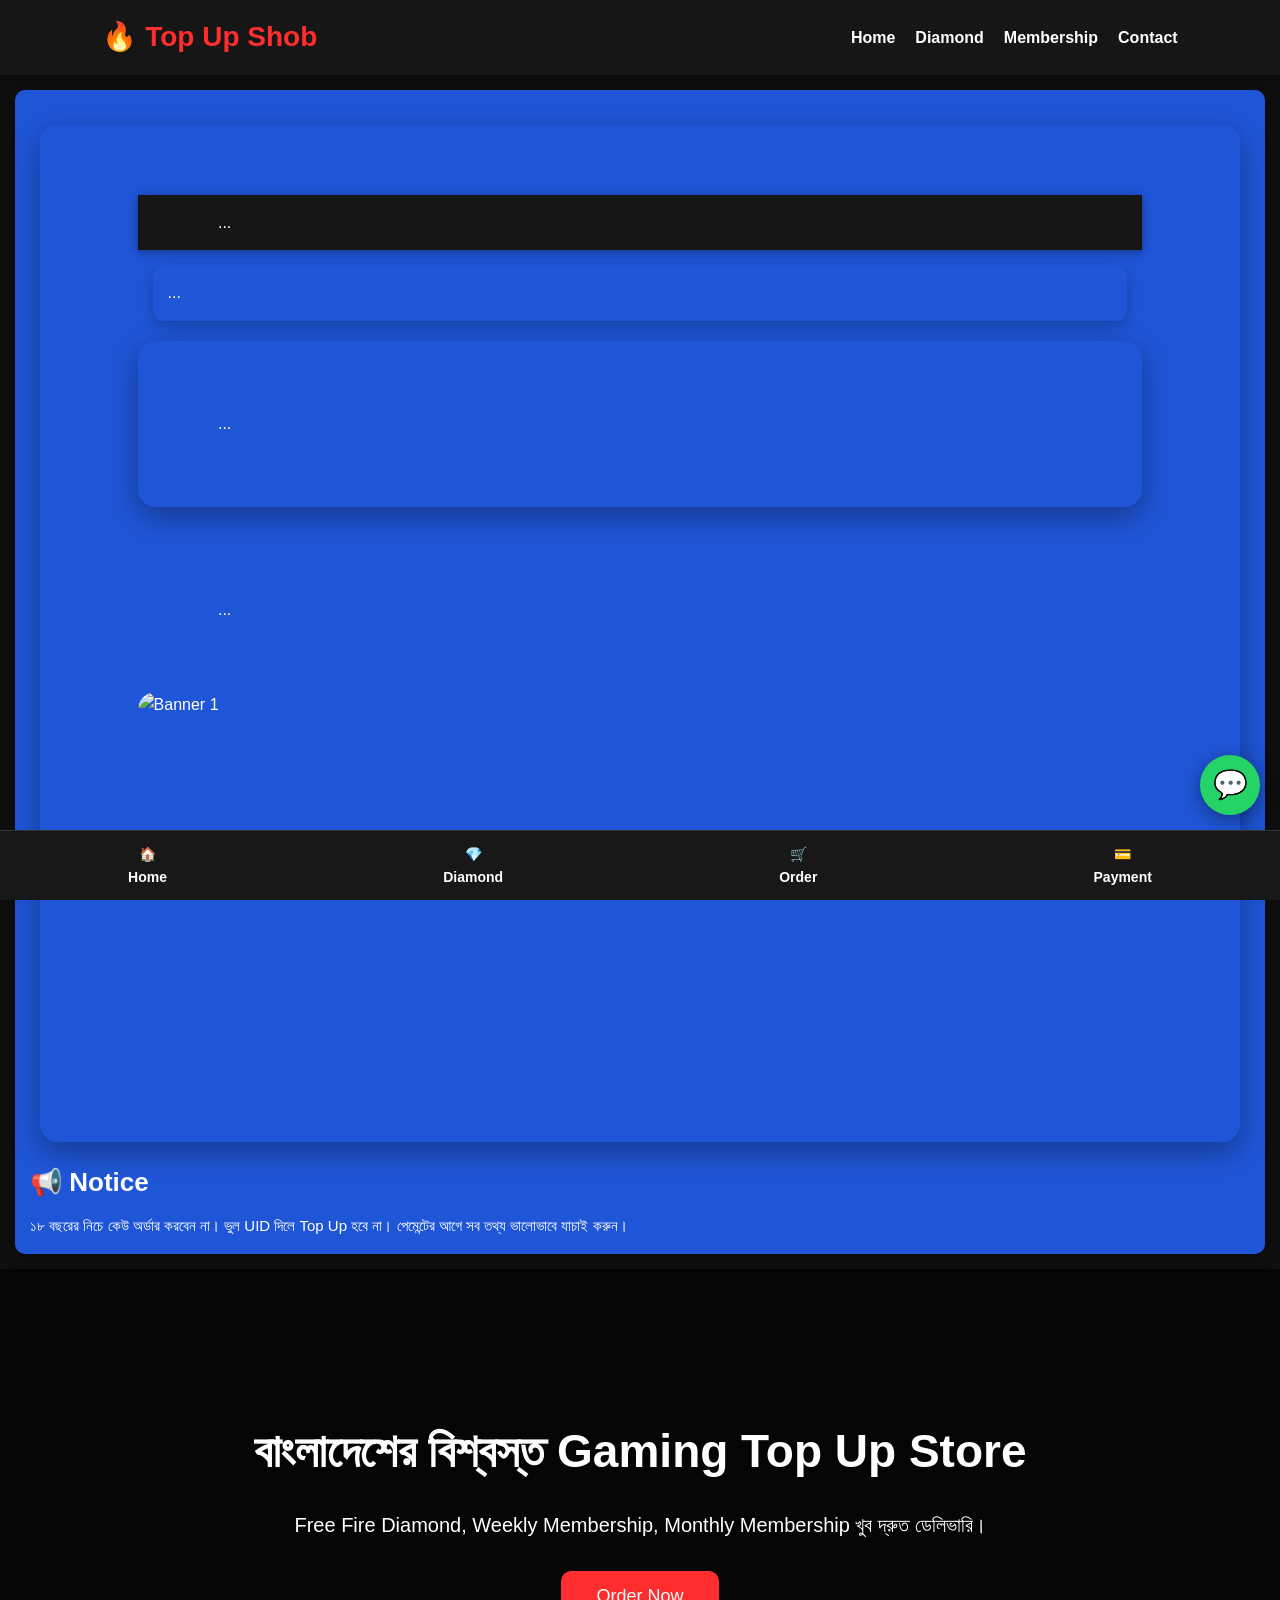
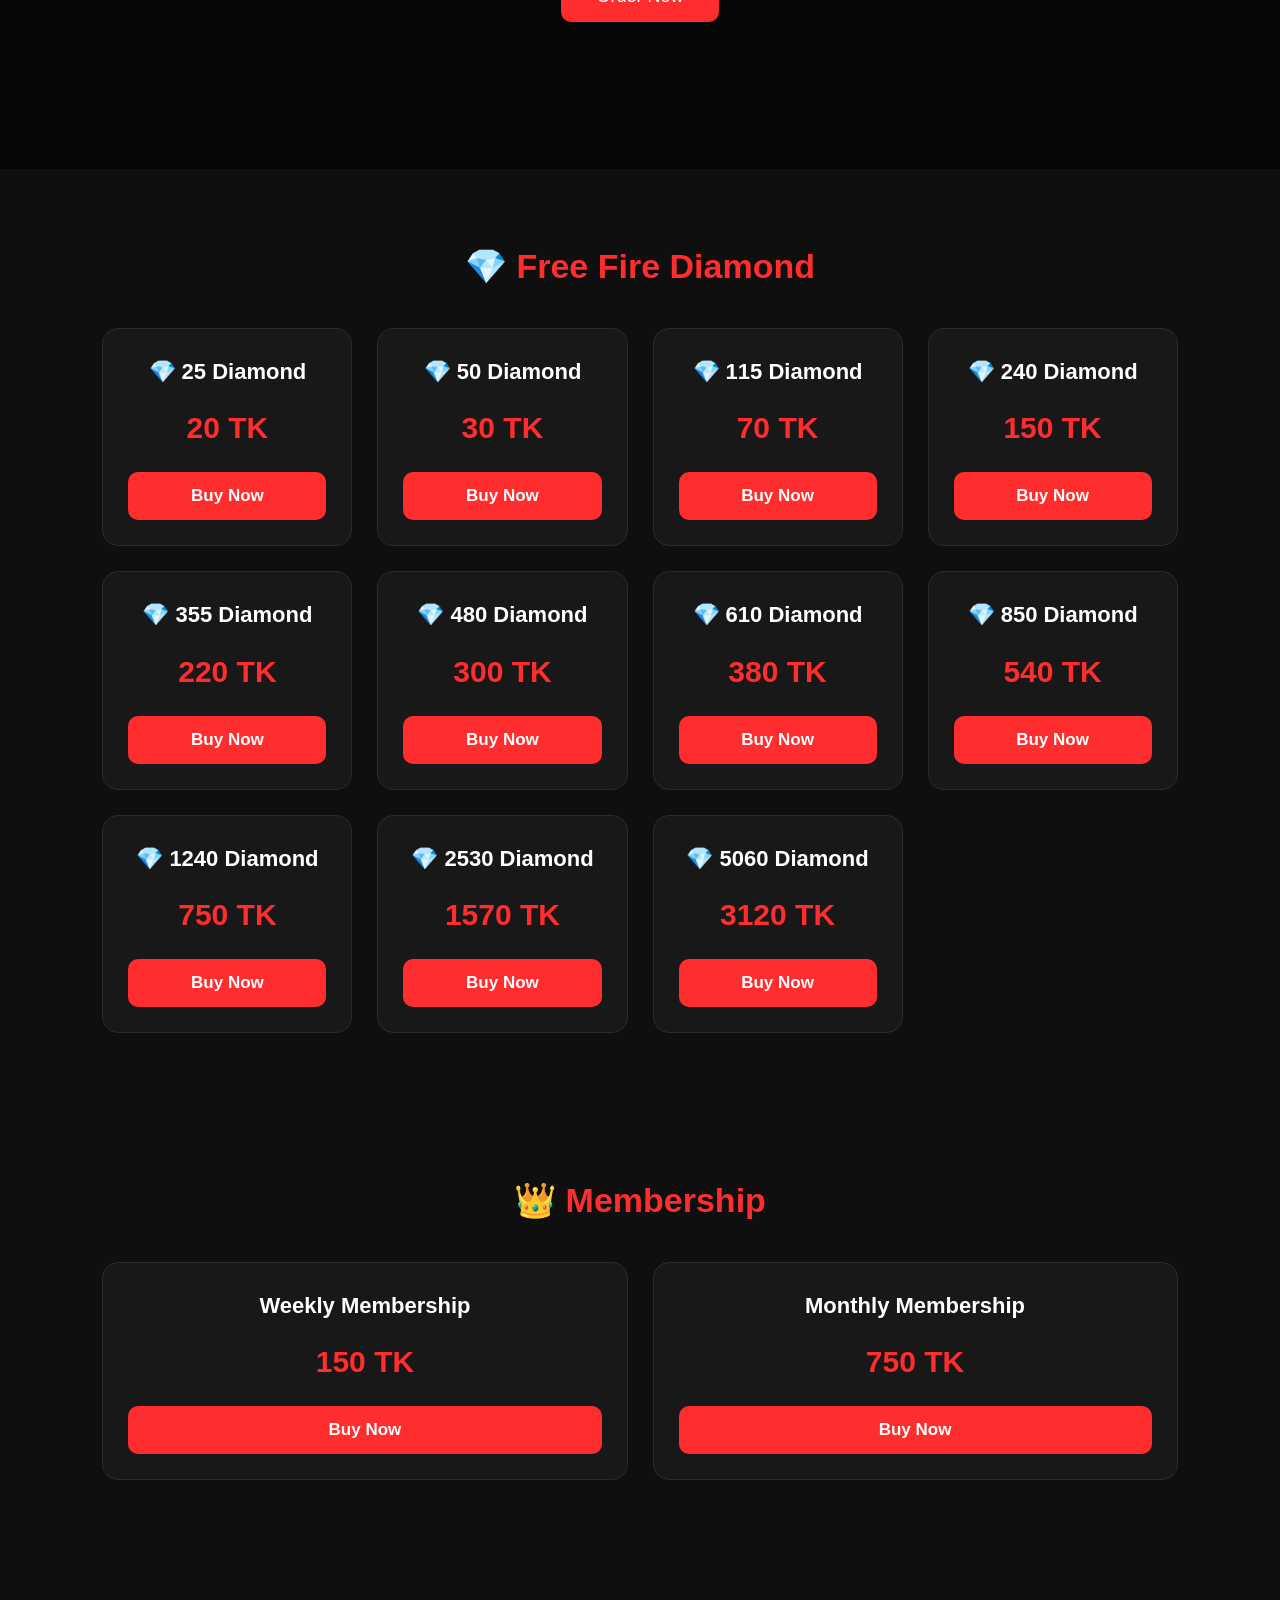
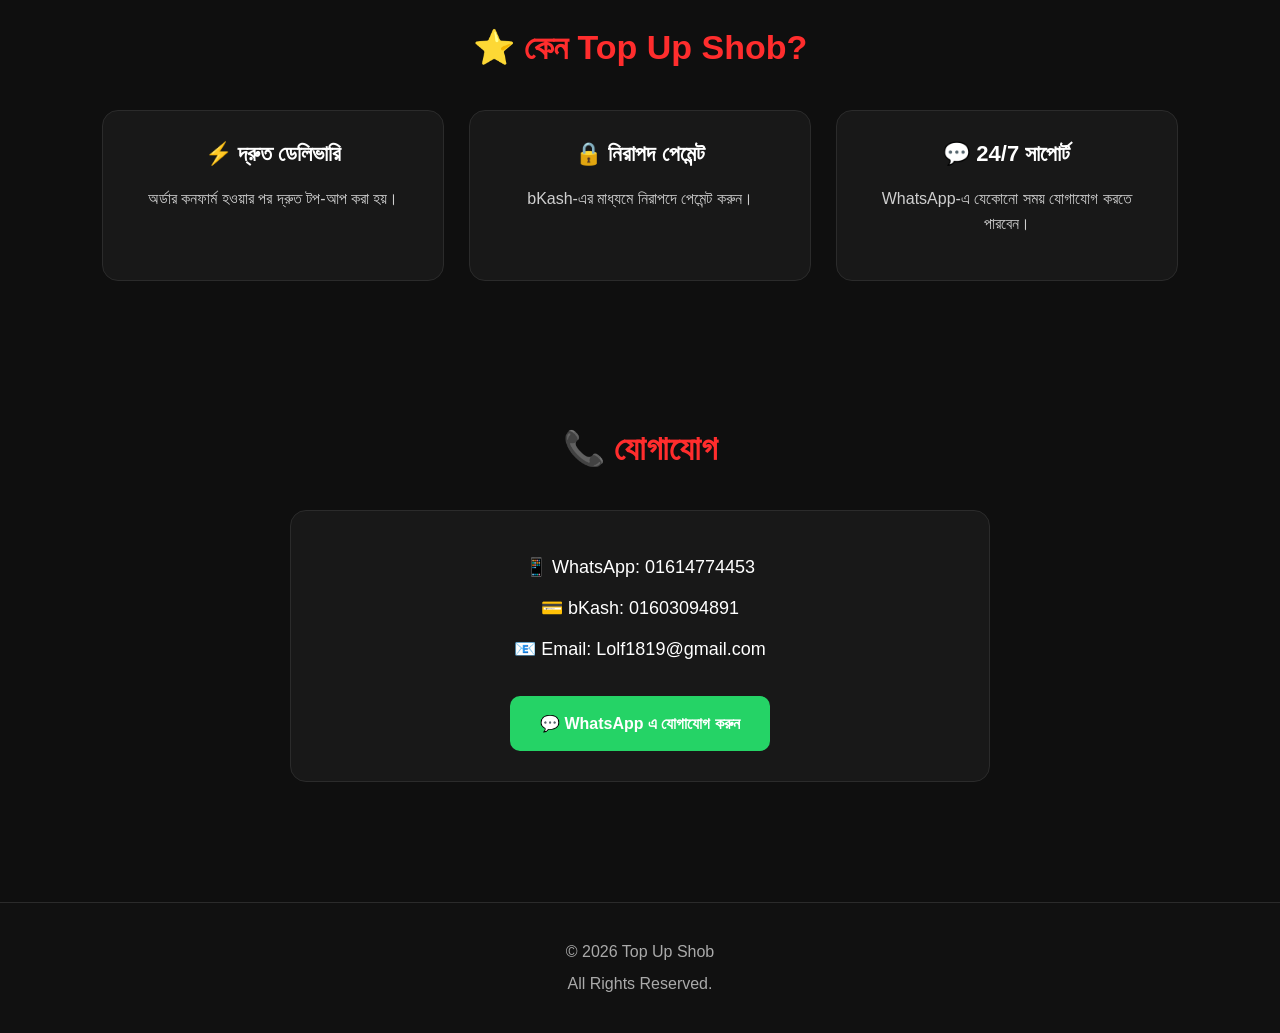
==== commit ca2c6e98: "Update index.html" ====
--- a/index.html
+++ b/index.html
@@ -38,7 +38,21 @@
 </header>
 <section class="notice">
 <section class="banner-slider">
-
+<header class="navbar">
+...
+</header>
+
+<section class="notice">
+...
+</section>
+
+<section class="banner-slider">
+...
+</section>
+
+<section class="hero">
+...
+  </section>
 <div class="slides fade">
 <img src="images/banner1.jpg" alt="Banner 1">
 </div>
--- a/style.css
+++ b/style.css
@@ -405,3 +405,350 @@
 font-size:15px;
 line-height:1.8;
    }
+/* Banner Slider */
+
+.banner-slider{
+    width:100%;
+    max-width:1200px;
+    margin:20px auto;
+    border-radius:15px;
+    overflow:hidden;
+    position:relative;
+}
+
+.slides{
+    display:none;
+}
+
+.slides img{
+    width:100%;
+    height:320px;
+    object-fit:cover;
+    display:block;
+    border-radius:15px;
+}
+
+.fade{
+    animation:fade 1s;
+}
+
+@keyframes fade{
+    from{opacity:.4;}
+    to{opacity:1;}
+}
+
+@media(max-width:768px){
+    .slides img{
+        height:180px;
+    }
+   }
+/* ===========================
+   Premium Banner Slider
+=========================== */
+
+.banner-slider{
+    width:100%;
+    max-width:1200px;
+    margin:20px auto;
+    position:relative;
+    overflow:hidden;
+    border-radius:18px;
+    box-shadow:0 10px 30px rgba(0,0,0,.35);
+}
+
+.slides{
+    display:none;
+    width:100%;
+}
+
+.slides img{
+    width:100%;
+    height:380px;
+    object-fit:cover;
+    display:block;
+    border-radius:18px;
+    transition:transform .5s ease;
+}
+
+.slides img:hover{
+    transform:scale(1.03);
+}
+
+/* Fade Animation */
+
+.fade{
+    animation:fadeEffect 1s ease;
+}
+
+@keyframes fadeEffect{
+    from{
+        opacity:.3;
+    }
+    to{
+        opacity:1;
+    }
+}
+
+/* Previous & Next Buttons */
+
+.prev,
+.next{
+    cursor:pointer;
+    position:absolute;
+    top:50%;
+    transform:translateY(-50%);
+    padding:14px 18px;
+    color:#fff;
+    font-size:24px;
+    font-weight:bold;
+    background:rgba(0,0,0,.45);
+    border-radius:50%;
+    user-select:none;
+    transition:.3s;
+}
+
+.prev{
+    left:15px;
+}
+
+.next{
+    right:15px;
+}
+
+.prev:hover,
+.next:hover{
+    background:#0066ff;
+}
+
+/* Dots */
+
+.dots{
+    position:absolute;
+    bottom:15px;
+    width:100%;
+    text-align:center;
+}
+
+.dot{
+    width:12px;
+    height:12px;
+    margin:0 5px;
+    display:inline-block;
+    border-radius:50%;
+    background:#bbb;
+    transition:.3s;
+}
+
+.dot.active{
+    background:#0066ff;
+}
+
+/* Responsive */
+
+@media(max-width:768px){
+
+.slides img{
+    height:220px;
+}
+
+.prev,
+.next{
+    font-size:18px;
+    padding:10px 14px;
+}
+
+.dot{
+    width:10px;
+    height:10px;
+}
+
+}
+/* ========= Premium Checkout ========= */
+
+.checkout-page{
+    max-width:1100px;
+    margin:20px auto;
+    padding:15px;
+}
+
+.game-card{
+    display:flex;
+    align-items:center;
+    background:#fff;
+    border-radius:12px;
+    overflow:hidden;
+    box-shadow:0 5px 15px rgba(0,0,0,.12);
+    margin-bottom:20px;
+}
+
+.game-img img{
+    width:110px;
+    height:110px;
+    object-fit:cover;
+}
+
+.game-info{
+    padding:15px;
+}
+
+.game-info h2{
+    margin:0;
+    font-size:28px;
+    color:#222;
+}
+
+.game-info p{
+    color:#777;
+    margin-top:8px;
+}
+
+.step-box{
+    background:#fff;
+    border-radius:12px;
+    padding:20px;
+    margin-top:20px;
+    box-shadow:0 5px 15px rgba(0,0,0,.1);
+}
+
+.step-title{
+    display:flex;
+    align-items:center;
+    margin-bottom:20px;
+}
+
+.step-number{
+    width:40px;
+    height:40px;
+    border-radius:50%;
+    background:#1f57d6;
+    color:#fff;
+    display:flex;
+    justify-content:center;
+    align-items:center;
+    font-size:20px;
+    font-weight:bold;
+    margin-right:15px;
+}
+
+.package-grid{
+    display:grid;
+    grid-template-columns:repeat(2,1fr);
+    gap:15px;
+}
+
+.package-card{
+    border:2px solid #e5e5e5;
+    border-radius:12px;
+    padding:18px;
+    text-align:center;
+    cursor:pointer;
+    transition:.3s;
+    background:#fff;
+}
+
+.package-card:hover{
+    border-color:#1f57d6;
+    background:#eef4ff;
+    transform:translateY(-3px);
+}
+
+.package-card h3{
+    margin:0;
+    font-size:22px;
+    color:#222;
+}
+
+.package-card p{
+    margin-top:10px;
+    color:#1f57d6;
+    font-weight:bold;
+    font-size:18px;
+}
+
+@media(max-width:768px){
+
+.package-grid{
+    grid-template-columns:1fr;
+}
+
+.game-info h2{
+    font-size:22px;
+}
+
+   }/* Step 2 */
+
+#orderForm{
+display:flex;
+flex-direction:column;
+gap:15px;
+}
+
+#orderForm input{
+padding:15px;
+border:2px solid #ddd;
+border-radius:10px;
+font-size:16px;
+outline:none;
+}
+
+#orderForm input:focus{
+border-color:#1f57d6;
+}
+
+.buy-btn{
+padding:15px;
+background:#1f57d6;
+color:#fff;
+font-size:18px;
+font-weight:bold;
+border:none;
+border-radius:10px;
+cursor:pointer;
+transition:.3s;
+}
+
+.buy-btn:hover{
+background:#164
+/* ===== Payment Page ===== */
+
+// আপনার bKash নম্বর
+const bkashNumber = "013XXXXXXXX";
+
+// নম্বর দেখানো
+const numberElement = document.getElementById("bkashNumber");
+if (numberElement) {
+    numberElement.innerText = bkashNumber;
+}
+
+// Copy Button
+function copyNumber() {
+    navigator.clipboard.writeText(bkashNumber);
+
+    alert("bKash নম্বর কপি হয়েছে!");
+}
+
+// Amount দেখানো (Checkout থেকে)
+const amount = localStorage.getItem("amount");
+
+if (amount && document.getElementById("amount")) {
+    document.getElementById("amount").innerText = amount;
+}
+
+// Verify Button
+const verifyBtn = document.querySelector(".verify-btn");
+
+if (verifyBtn) {
+    verifyBtn.addEventListener("click", function () {
+
+        let trx = document.getElementById("trxid").value.trim();
+
+        if (trx == "") {
+            alert("Transaction ID লিখুন");
+            return;
+        }
+
+        alert("Payment Verify Request Submitted ✅");
+
+        // পরবর্তীতে এখানে Firebase কোড যোগ হবে
+    });
+   }
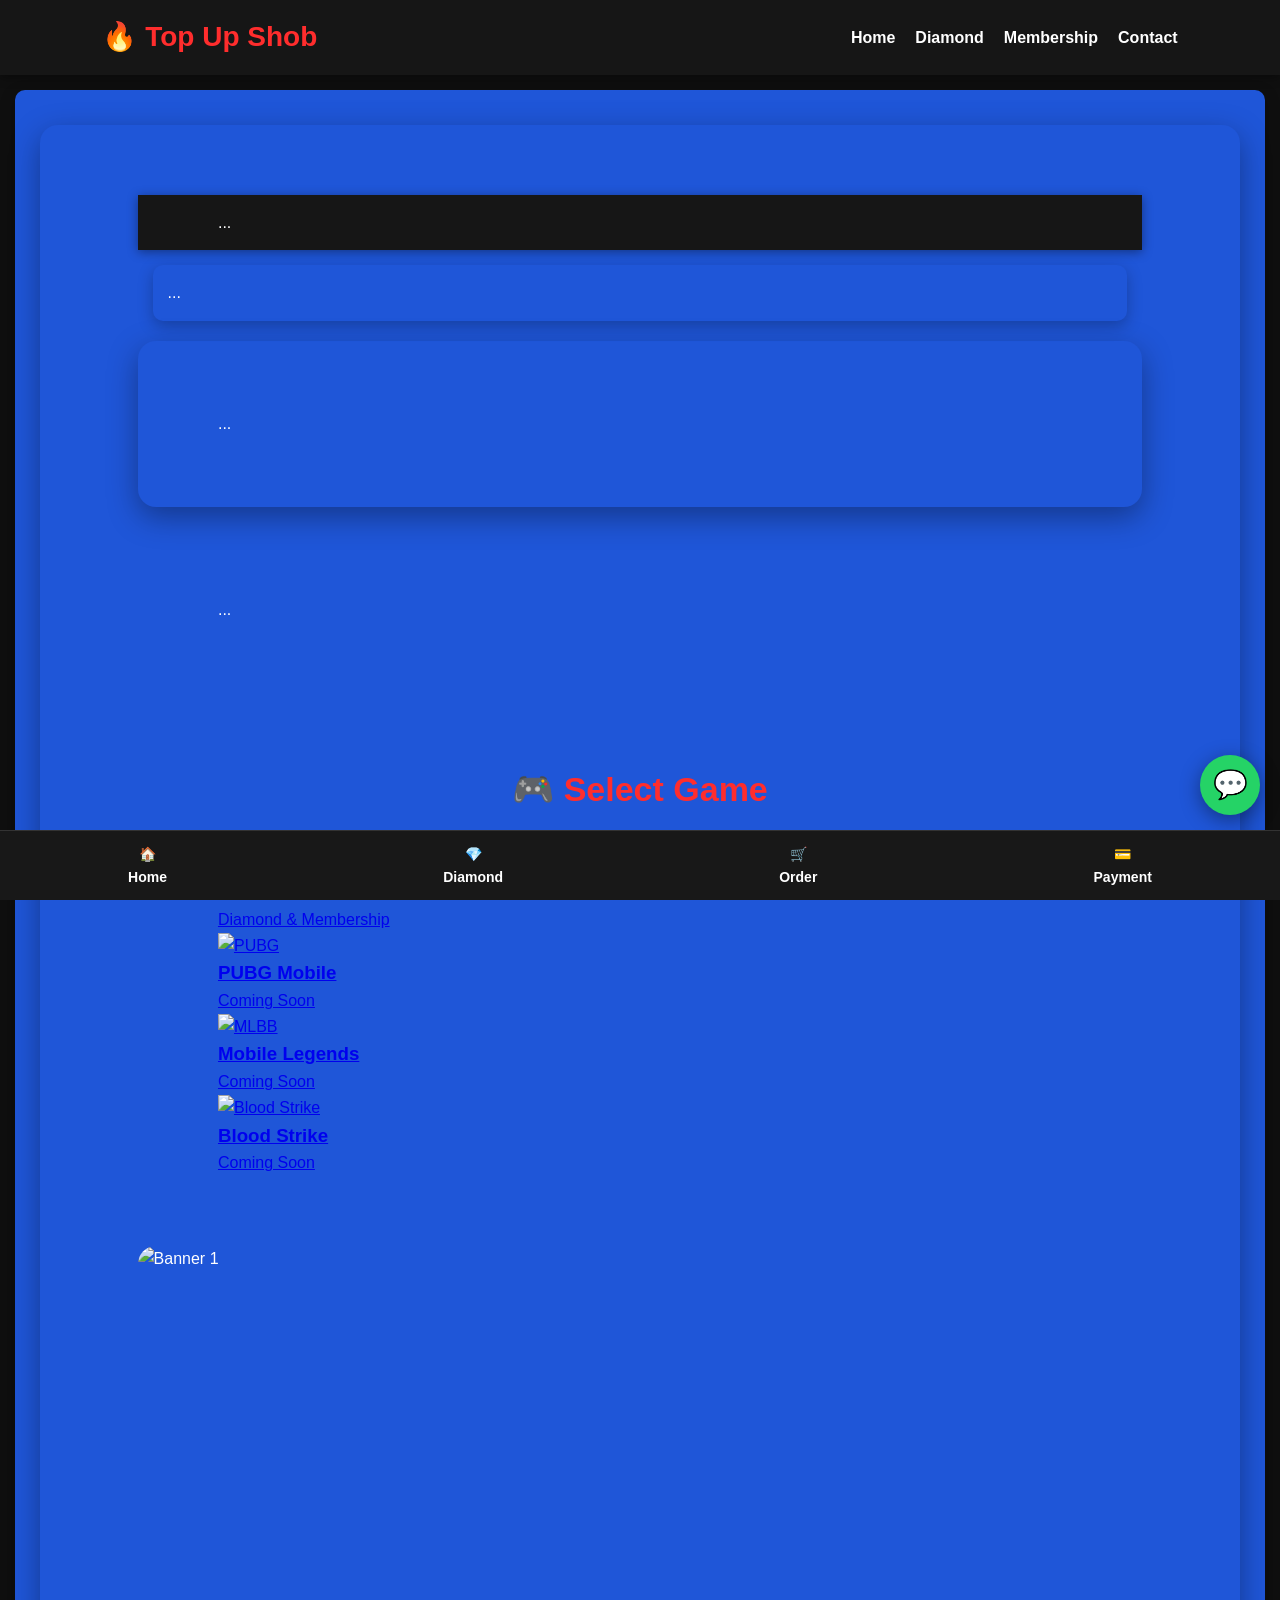
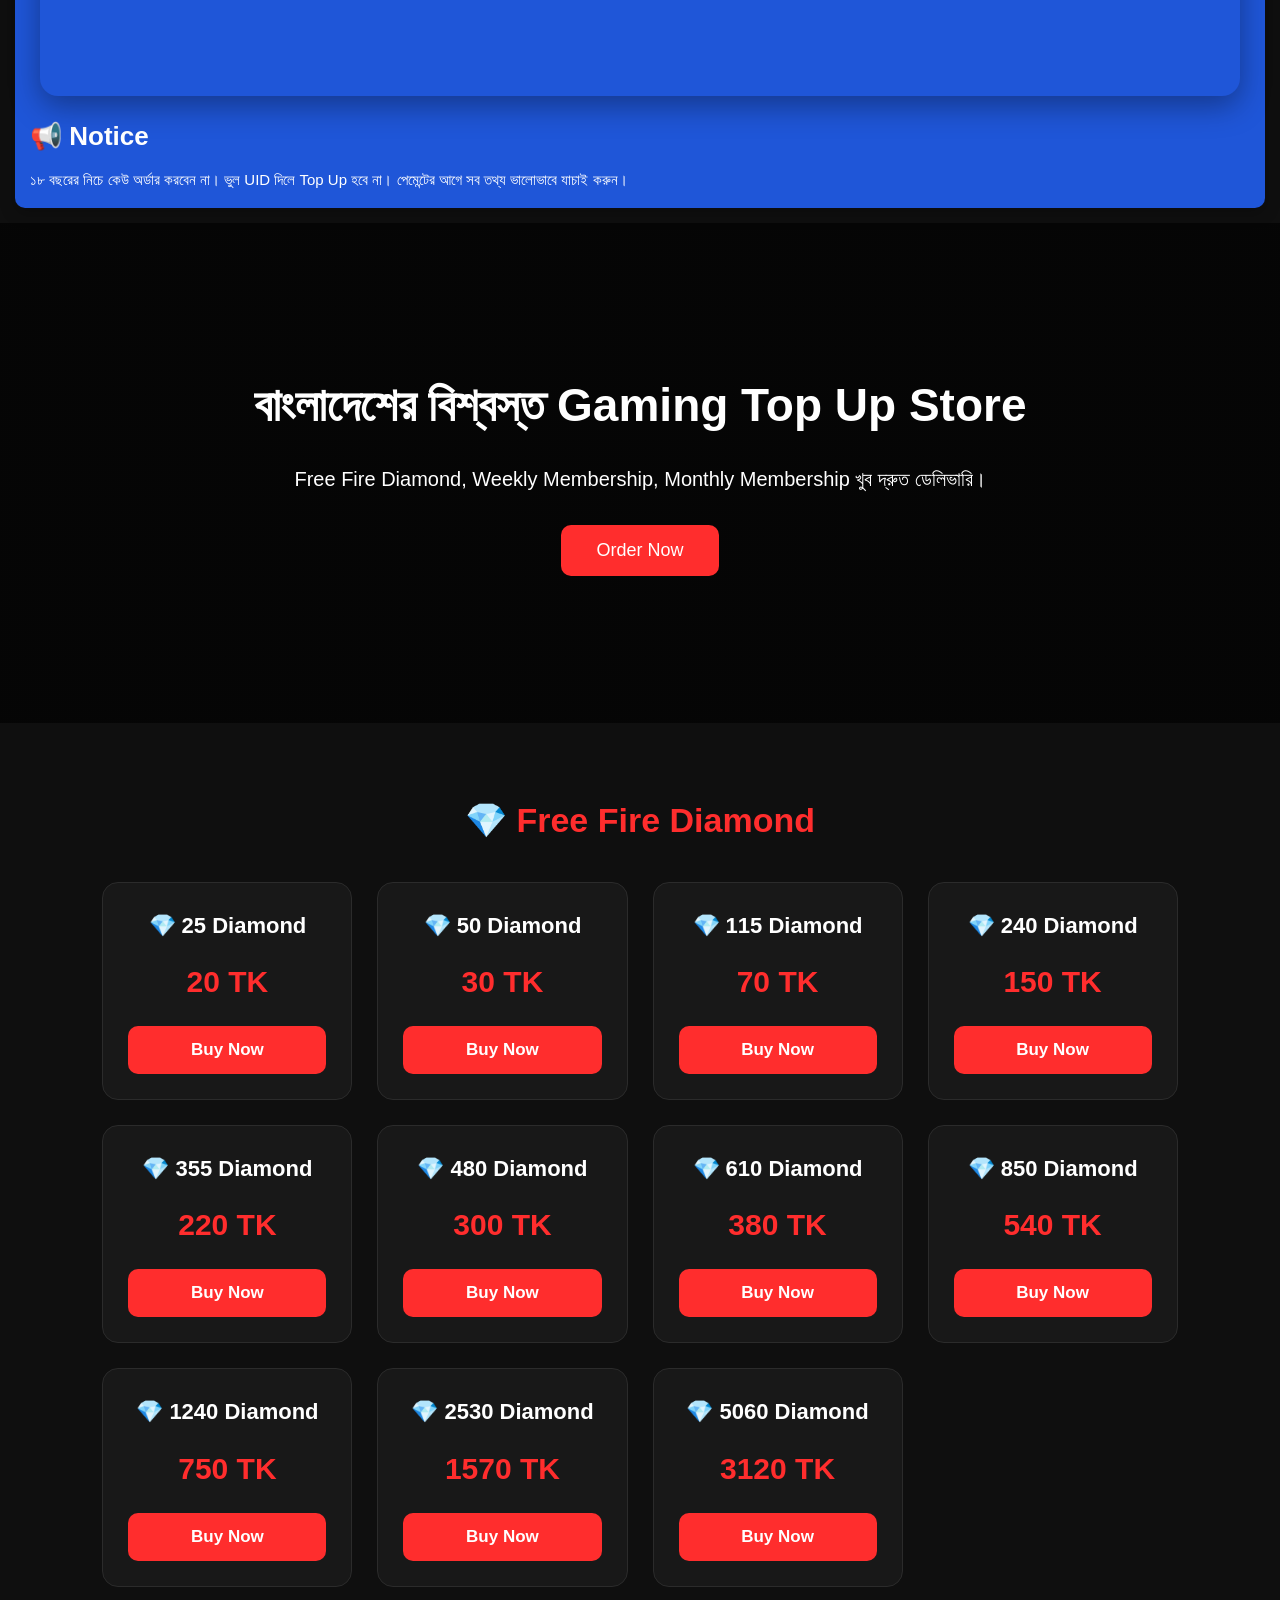
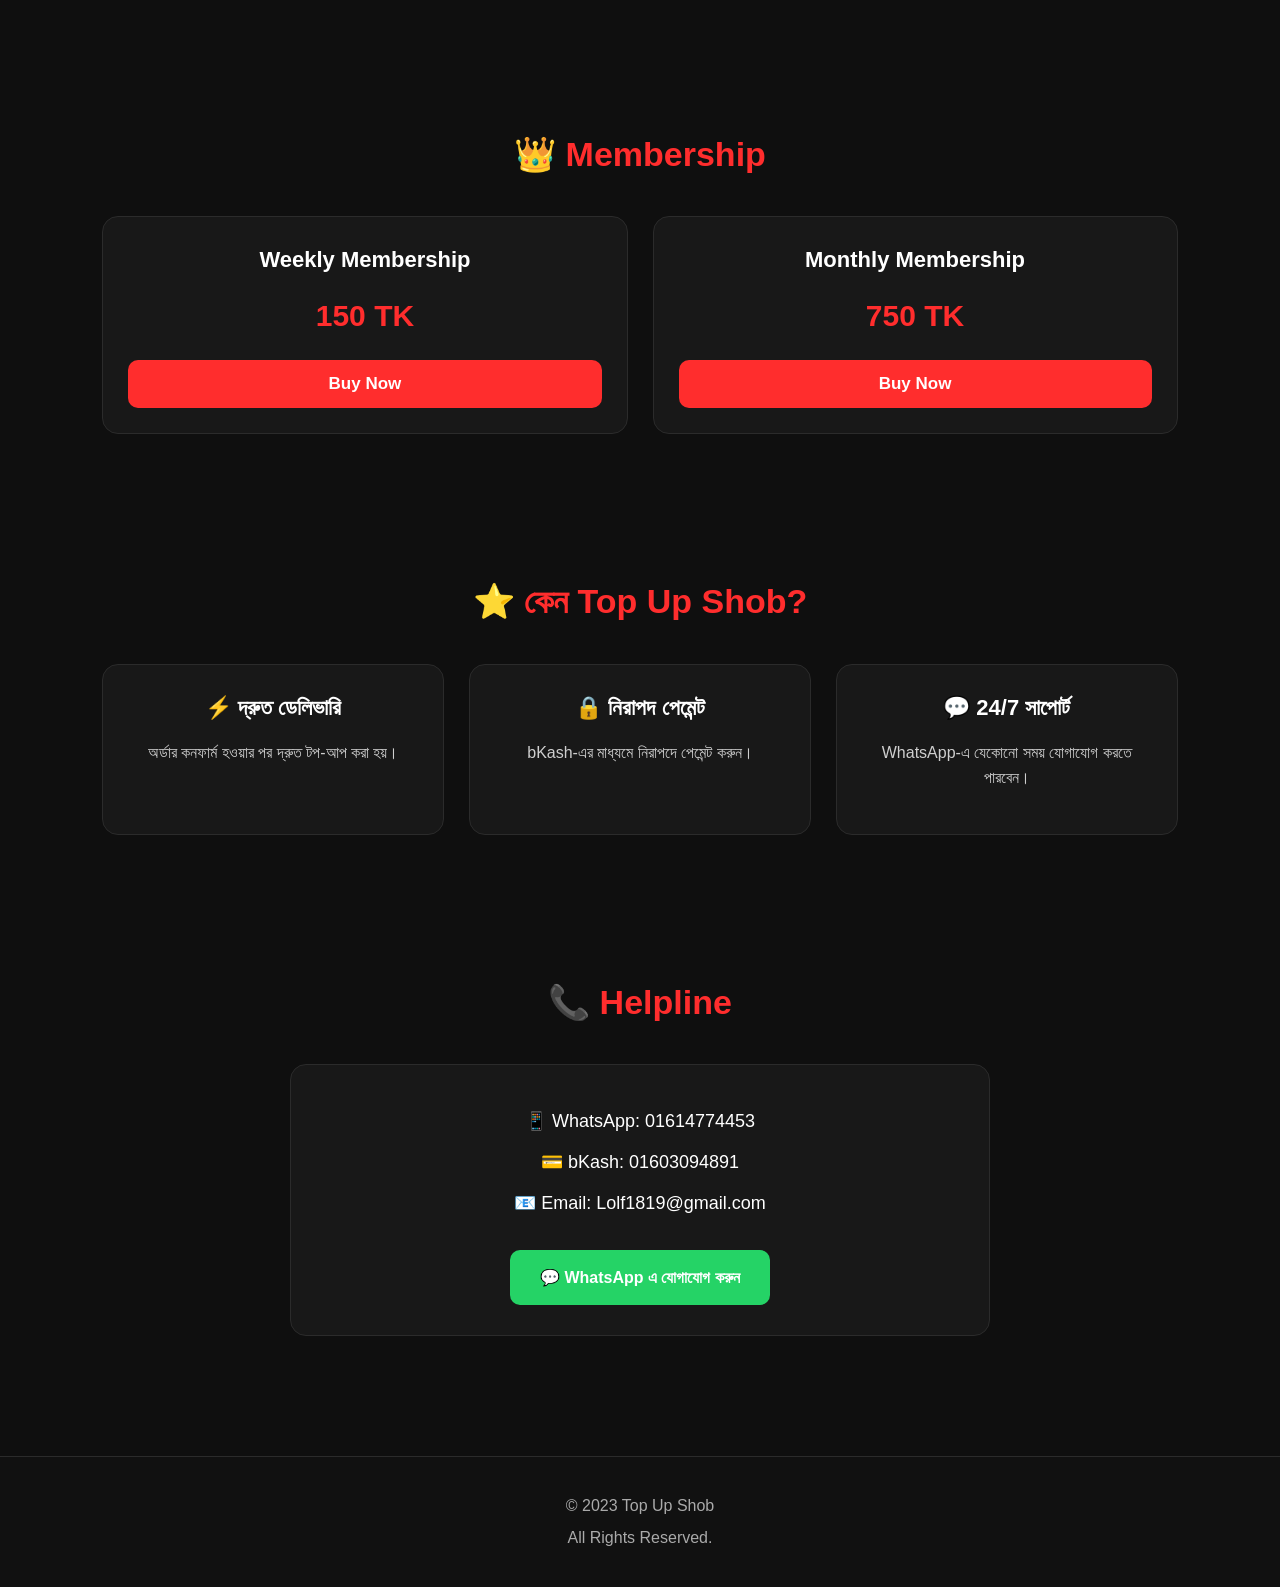
==== commit 2dceb5a2: "Update index.html" ====
--- a/index.html
+++ b/index.html
@@ -53,6 +53,55 @@
 <section class="hero">
 ...
   </section>
+  <section class="games-section">
+
+<h2>🎮 Select Game</h2>
+
+<div class="games-grid">
+
+<a href="checkout.html" class="game-box">
+
+<img src="images/freefire.jpg" alt="Free Fire">
+
+<h3>Free Fire</h3>
+
+<p>Diamond & Membership</p>
+
+</a>
+
+<a href="#" class="game-box">
+
+<img src="images/pubg.jpg" alt="PUBG">
+
+<h3>PUBG Mobile</h3>
+
+<p>Coming Soon</p>
+
+</a>
+
+<a href="#" class="game-box">
+
+<img src="images/mlbb.jpg" alt="MLBB">
+
+<h3>Mobile Legends</h3>
+
+<p>Coming Soon</p>
+
+</a>
+
+<a href="#" class="game-box">
+
+<img src="images/bloodstrike.jpg" alt="Blood Strike">
+
+<h3>Blood Strike</h3>
+
+<p>Coming Soon</p>
+
+</a>
+
+</div>
+
+</section>
 <div class="slides fade">
 <img src="images/banner1.jpg" alt="Banner 1">
 </div>
@@ -234,7 +283,7 @@
 
 <section id="contact">
 
-<h2>📞 যোগাযোগ</h2>
+<h2>📞 Helpline</h2>
 
 <div class="contact-box">
 
@@ -258,7 +307,7 @@
 
 <footer>
 
-<p>© 2026 Top Up Shob</p>
+<p>© 2023 Top Up Shob</p>
 
 <p>All Rights Reserved.</p>
 
--- a/style.css
+++ b/style.css
@@ -752,3 +752,70 @@
         // পরবর্তীতে এখানে Firebase কোড যোগ হবে
     });
    }
+/* ===== Hero V6 ===== */
+
+.hero-v6{
+    background:linear-gradient(135deg,#0f4cff,#2b7cff);
+    border-radius:20px;
+    margin:20px;
+    padding:50px 20px;
+    color:#fff;
+    text-align:center;
+    box-shadow:0 15px 35px rgba(0,0,0,.25);
+}
+
+.hero-v6 h1{
+    font-size:42px;
+    margin-bottom:15px;
+    font-weight:800;
+}
+
+.hero-v6 p{
+    font-size:18px;
+    opacity:.95;
+    margin-bottom:30px;
+}
+
+.hero-buttons{
+    display:flex;
+    justify-content:center;
+    gap:15px;
+    flex-wrap:wrap;
+}
+
+.hero-btn{
+    text-decoration:none;
+    padding:14px 28px;
+    border-radius:12px;
+    font-weight:bold;
+    transition:.3s;
+}
+
+.hero-btn.buy{
+    background:#fff;
+    color:#0f4cff;
+}
+
+.hero-btn.order{
+    background:#111;
+    color:#fff;
+}
+
+.hero-btn:hover{
+    transform:translateY(-3px);
+    box-shadow:0 8px 20px rgba(0,0,0,.2);
+}
+
+@media(max-width:768px){
+    .hero-v6 h1{
+        font-size:30px;
+    }
+
+    .hero-v6 p{
+        font-size:15px;
+    }
+
+    .hero-btn{
+        width:100%;
+    }
+   }
